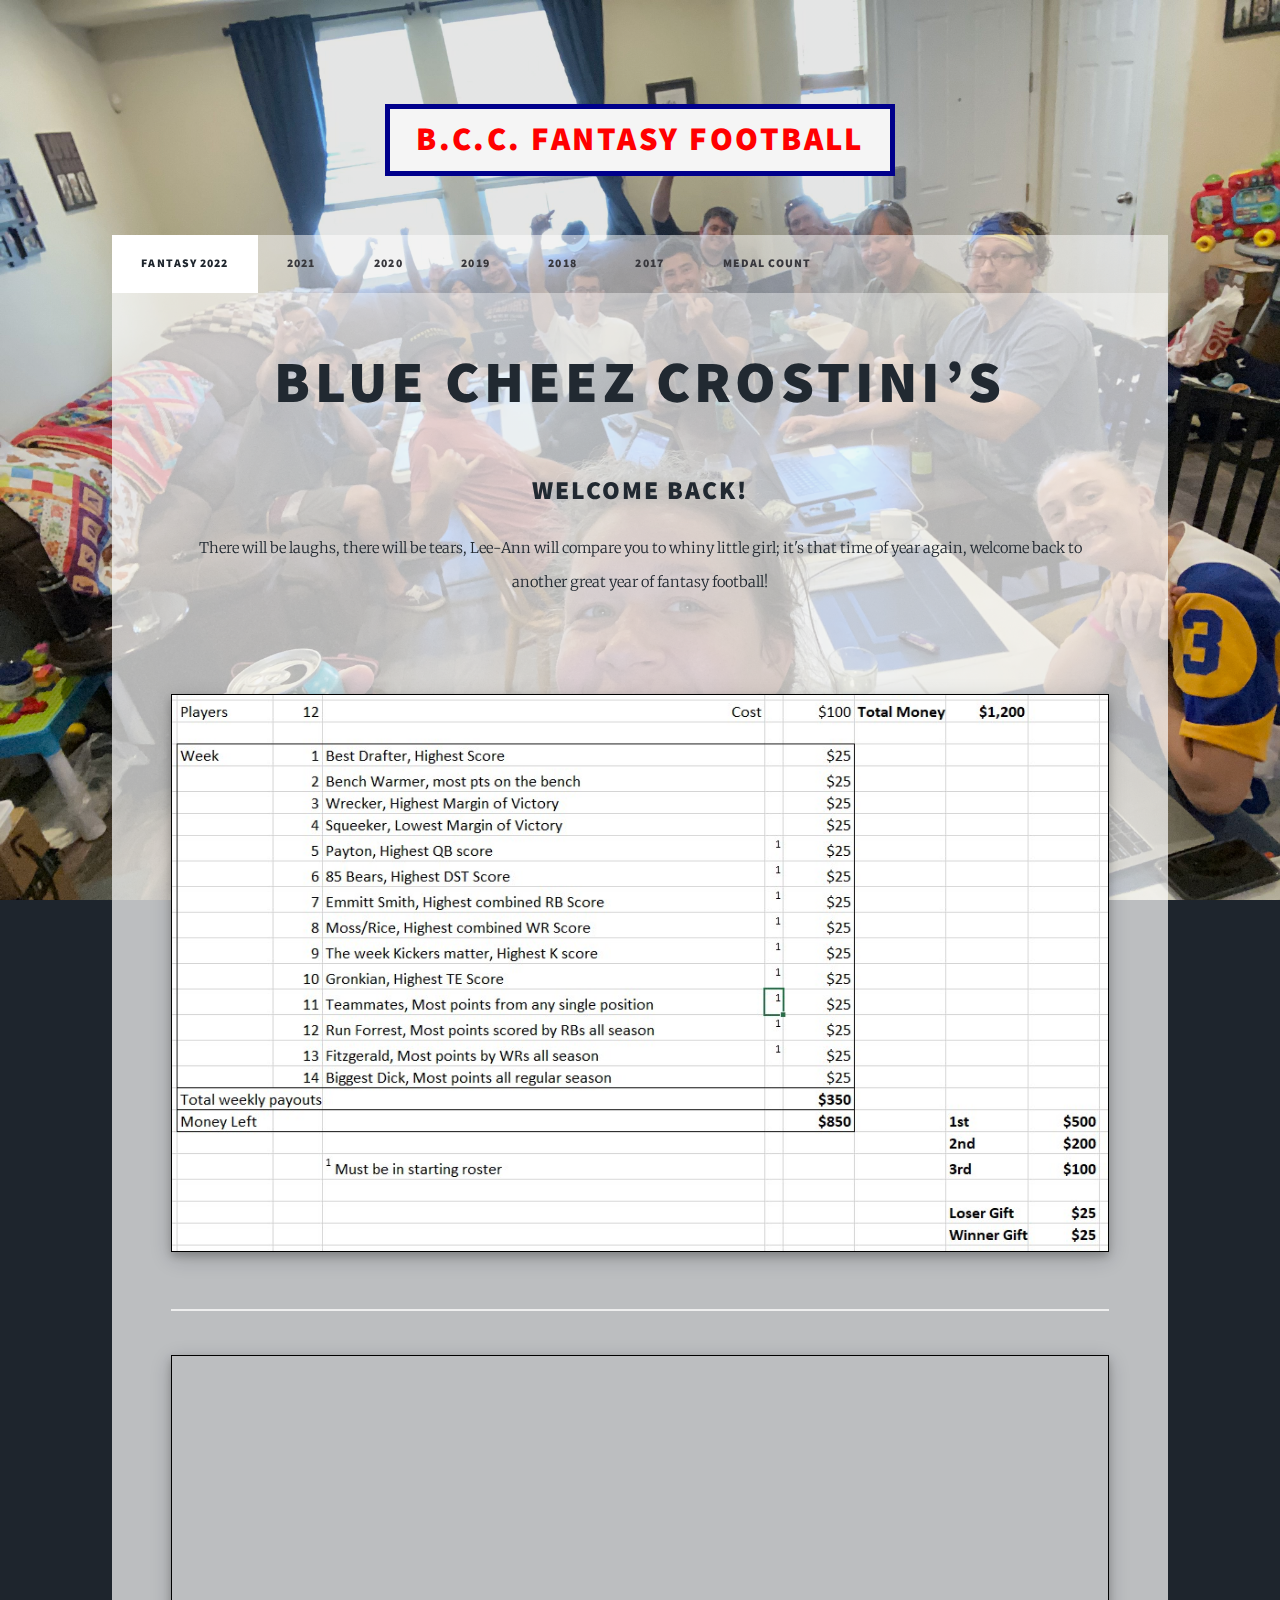
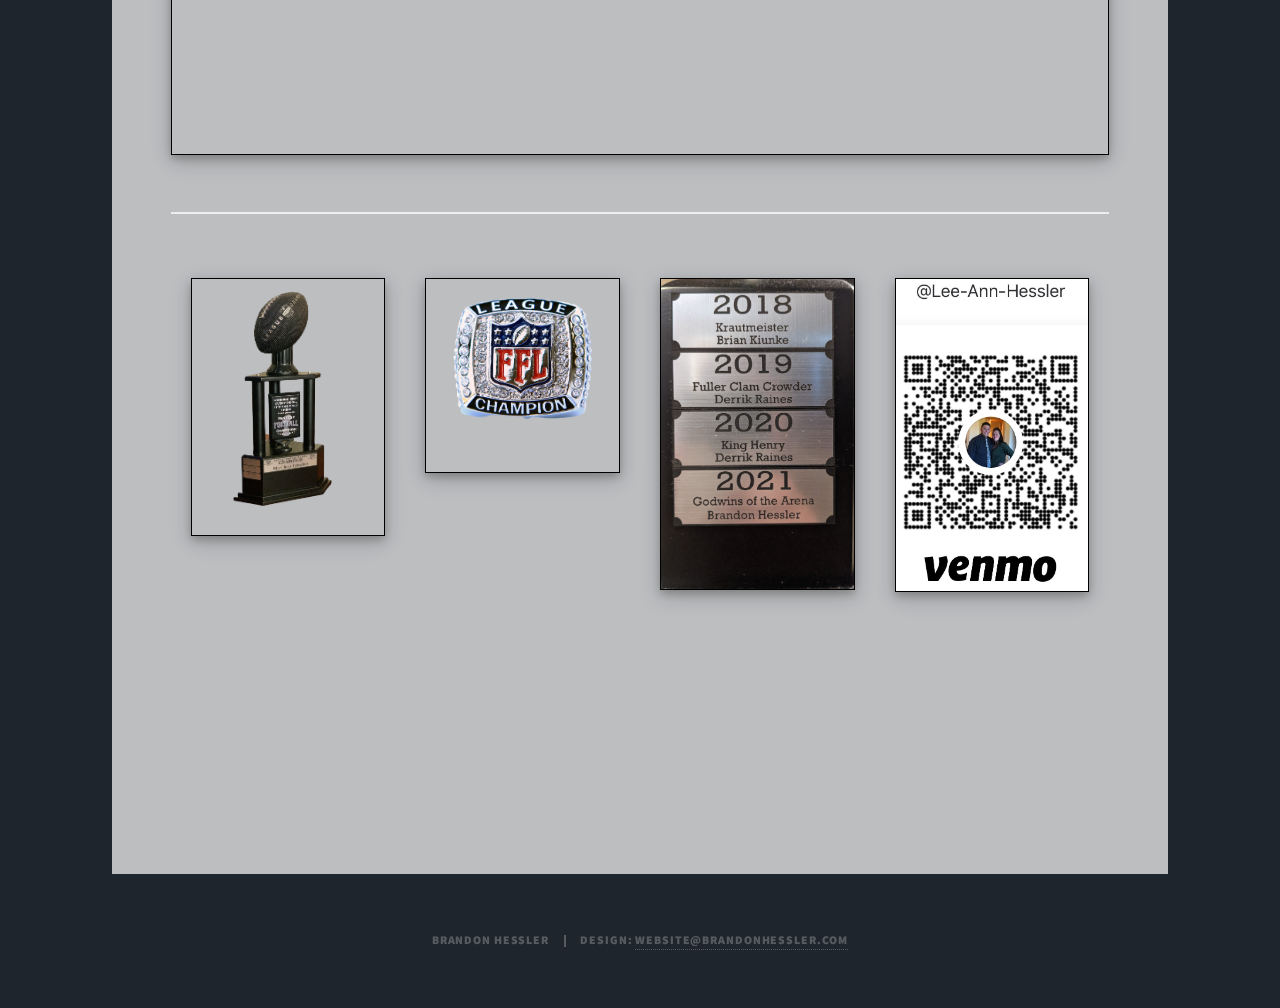
==== index.html @ 57ba43e7 "Update index.html" ====
<!DOCTYPE HTML>
<!--
	Massively by HTML5 UP
	html5up.net | @ajlkn
	Free for personal and commercial use under the CCA 3.0 license (html5up.net/license)
	This is page 1
	390.l.368174
-->
<script src="components/nav.js" type="text/javascript"></script>
<script>
	function activeNavTab() {
		let tab = document.getElementById('nav2022');
		tab.className += 'active'
	};
</script>
<html>
<head>
	<title>BCC FFB</title>
	<meta charset="utf-8" />
	<meta name="viewport" content="width=device-width, initial-scale=1, user-scalable=yes" />
	<link rel="stylesheet" href="assets/css/main.css" />
	<noscript><link rel="stylesheet" href="assets/css/noscript.css" /></noscript>
	<link rel="apple-touch-icon" sizes="180x180" href="/apple-touch-icon.png">
	<link rel="icon" type="image/png" sizes="32x32" href="/favicon-32x32.png">
	<link rel="icon" type="image/png" sizes="16x16" href="/favicon-16x16.png">
	<link rel="manifest" href="/site.webmanifest">
	<link rel="mask-icon" href="/safari-pinned-tab.svg" color="#5bbad5">
	<meta name="msapplication-TileColor" content="#da532c">
	<meta name="theme-color" content="#ffffff">
	<style>
		img {
			width: 100%;
			max-width: 100%;
			height: auto;
			border: 1px solid black;
			box-shadow: 0 4px 8px 0 rgba(0, 0, 0, 0.2), 0 6px 20px 0 rgba(0, 0, 0, 0.19);
		}
		iframe {
			width: 100%;
			height: 400px;
			border: 1px solid black;
			box-shadow: 0 4px 8px 0 rgba(0, 0, 0, 0.2), 0 6px 20px 0 rgba(0, 0, 0, 0.19);
		}
		.float-container {
			padding: 20px;
		}

		.float-child {
			width: 25%;
			float: left;
			padding: 20px;
		}
	</style>
</head>
<body onload="activeNavTab()" class="is-preload">

<!-- Wrapper -->
<div id="wrapper" class="fade-in">

	<!-- Header & Nav-->
	<nav-bar-menu></nav-bar-menu>

	<!-- Main -->

	<div id="main">
		<article style="padding-bottom: 42em">
			<!-- Featured Post -->
			<article class="post featured">
				<header class="major">
					<h1><a target="_blank" href="https://football.fantasysports.yahoo.com/league/blue_cheese/2022">Blue Cheez Crostini’s</a></h1>
				</header>
				<!--                https://football.fantasysports.yahoo.com/f1/100866-->
				<!--<ul class="actions special">-->
				<!--<li><a href="#" class="button large">Full Story</a></li>-->
				<!--</ul>-->
			</article>

			<article class="post featured">
				<header class="major">
					<h2>Welcome Back!</h2>
					There will be laughs, there will be tears, Lee-Ann will compare you to whiny little girl; it's that time of year again, welcome back to another great year of fantasy football!
					<br/>
					<br/>
				</header>
			</article>

			<img src="../images/weekly2021.JPG">

			<br/>
			<hr/>
			<iframe src="https://docs.google.com/spreadsheets/d/e/2PACX-1vQe4WWp4GB4rW9MjdZFVFO7HKh61C5hfU3InbJUbdvKM_vRnSFrq9rFkL6kqV4IhpCGIbmHMYyqE_vC/pubhtml?widget=true&amp;headers=false"></iframe>
			<!--            <iframe src="https://docs.google.com/spreadsheets/d/e/2PACX-1vSY_Qz5ZFs8_NrWfY_vWogMDHkSG3xfFdcE28Lv8-grSEYmnO2RUPIEPasp5RSAlt6g9lasyNLNZ4By/pubhtml?widget=true&amp;headers=false"></iframe>-->

			<br/>
			<hr/>
			<article>
				<div class="float-child">
					<img src="../images/trophy.png">
				</div>

				<div class="float-child">
					<img src="../images/ring.png">
				</div>

				<div class="float-child">
					<img src="../images/updatedWinners.jpg">
				</div>

				<div class="float-child">
					<img src="../images/venmo.jpg">
				</div>
			</article>
		</article>
	</div>

	<!-- Copyright -->
	<div id="copyright">
		<ul><li>Brandon Hessler</li><li>Design: <a href="mailto:website@brandonhessler.com">website@brandonhessler.com</a></li></ul>
	</div>

</div>

<!-- Scripts -->
<script src="assets/js/jquery.min.js"></script>
<script src="assets/js/jquery.scrollex.min.js"></script>
<script src="assets/js/jquery.scrolly.min.js"></script>
<script src="assets/js/browser.min.js"></script>
<script src="assets/js/breakpoints.min.js"></script>
<script src="assets/js/util.js"></script>
<script src="assets/js/main.js"></script>

</body>
</html>
---- assets/css/main.css ----
@import url(font-awesome.min.css);
@import url("https://fonts.googleapis.com/css?family=Merriweather:300,700,300italic,700italic|Source+Sans+Pro:900");

/*
	Massively by HTML5 UP
	html5up.net | @ajlkn
	Free for personal and commercial use under the CCA 3.0 license (html5up.net/license)
*/

html, body, div, span, applet, object,
iframe, h1, h2, h3, h4, h5, h6, p, blockquote,
pre, a, abbr, acronym, address, big, cite,
code, del, dfn, em, img, ins, kbd, q, s, samp,
small, strike, strong, sub, sup, tt, var, b,
u, i, center, dl, dt, dd, ol, ul, li, fieldset,
form, label, legend, table, caption, tbody,
tfoot, thead, tr, th, td, article, aside,
canvas, details, embed, figure, figcaption,
footer, header, hgroup, menu, nav, output, ruby,
section, summary, time, mark, audio, video {
	margin: 0;
	padding: 0;
	border: 0;
	font-size: 100%;
	font: inherit;
	vertical-align: baseline;}

article, aside, details, figcaption, figure,
footer, header, hgroup, menu, nav, section {
	display: block;}

body {
	line-height: 1;
}

ol, ul {
	list-style: none;
}

blockquote, q {
	quotes: none;
}

	blockquote:before, blockquote:after, q:before, q:after {
		content: '';
		content: none;
	}

table {
	border-collapse: collapse;
	border-spacing: 0;
}

body {
	-webkit-text-size-adjust: none;
}

mark {
	background-color: transparent;
	color: inherit;
}

input::-moz-focus-inner {
	border: 0;
	padding: 0;
}

input, select, textarea {
	-moz-appearance: none;
	-webkit-appearance: none;
	-ms-appearance: none;
	appearance: none;
}


.columns1{
	float: left;
	position: relative;
	margin-right: 20px;
}
.columns2{
	float: left;
	position: relative;
	margin-right: 20px;
}

/* Basic */

	@-ms-viewport {
		width: device-width;
	}

	body {
		-ms-overflow-style: scrollbar;
	}

	@media screen and (max-width: 480px) {

		html, body {
			min-width: 320px;
		}

	}

	html {
		box-sizing: border-box;
	}

	*, *:before, *:after {
		box-sizing: inherit;
	}

	body {
		background-color: #1e252d;
	}

		body.is-preload *, body.is-preload *:before, body.is-preload *:after {
			-moz-animation: none !important;
			-webkit-animation: none !important;
			-ms-animation: none !important;
			animation: none !important;
			-moz-transition: none !important;
			-webkit-transition: none !important;
			-ms-transition: none !important;
			transition: none !important;
		}

/* Type */

	html {
		font-size: 16pt;
	}

		@media screen and (max-width: 1680px) {

			html {
				font-size: 12pt;
			}

		}

		@media screen and (max-width: 1280px) {

			html {
				font-size: 11pt;
			}

		}

		@media screen and (max-width: 360px) {

			html {
				font-size: 10pt;
			}

		}

	body {
		color: #212931;
	}

	body, input, select, textarea {
		font-family: "Merriweather", Georgia, serif;
		font-weight: 300;
		font-size: 1rem;
		line-height: 2.375;
	}

	a {
		-moz-transition: color 0.2s ease-in-out, background-color 0.2s ease-in-out, border-color 0.2s ease-in-out, box-shadow 0.2s ease-in-out;
		-webkit-transition: color 0.2s ease-in-out, background-color 0.2s ease-in-out, border-color 0.2s ease-in-out, box-shadow 0.2s ease-in-out;
		-ms-transition: color 0.2s ease-in-out, background-color 0.2s ease-in-out, border-color 0.2s ease-in-out, box-shadow 0.2s ease-in-out;
		transition: color 0.2s ease-in-out, background-color 0.2s ease-in-out, border-color 0.2s ease-in-out, box-shadow 0.2s ease-in-out;
		border-bottom: dotted 1px;
		text-decoration: none;
	}

		a:hover {
			border-bottom-color: transparent;
		}

	strong, b {
		font-weight: 600;
	}

	em, i {
		font-style: italic;
	}

	p {
		text-align: justify;
		margin: 0 0 2rem 0;
	}

	h1, h2, h3, h4, h5, h6 {
		font-family: "Source Sans Pro", Helvetica, sans-serif;
		font-weight: 900;
		line-height: 1.5;
		letter-spacing: 0.075em;
		text-transform: uppercase;
		margin: 0 0 1rem 0;
	}

		h1 a, h2 a, h3 a, h4 a, h5 a, h6 a {
			border-bottom: 0;
			color: inherit;
			text-decoration: none;
		}

	h1 {
		font-size: 4rem;
		line-height: 1.1;
		margin: 0 0 2rem 0;
	}

	h2 {
		font-size: 1.75rem;
		line-height: 1.3;
		margin: 0 0 1.5rem 0;
	}

	h3 {
		font-size: 1.25rem;
		margin: 0 0 1.5rem 0;
	}

	h4 {
		font-size: 1rem;
	}

	h5 {
		font-size: 0.9rem;
	}

	h6 {
		font-size: 0.8rem;
	}

	sub {
		font-size: 0.8rem;
		position: relative;
		top: 0.5rem;
	}

	sup {
		font-size: 0.8rem;
		position: relative;
		top: -0.5rem;
	}

	blockquote {
		border-left: solid 4px;
		font-style: italic;
		margin: 0 0 2rem 0;
		padding: 0.5rem 0 0.5rem 2rem;
	}

	code {
		border: solid 2px;
		font-family: "Courier New", monospace;
		font-size: 0.9rem;
		margin: 0 0.25rem;
		padding: 0.25rem 0.65rem;
	}

	pre {
		-webkit-overflow-scrolling: touch;
		font-family: "Courier New", monospace;
		font-size: 0.9rem;
		margin: 0 0 2rem 0;
	}

		pre code {
			display: block;
			line-height: 1.75;
			padding: 1rem 1.5rem;
			overflow-x: auto;
		}

	hr {
		border: 0;
		border-bottom: solid 2px;
		margin: 3rem 0;
	}

		hr.major {
			margin: 5rem 0;
		}

	.align-left {
		text-align: left;
	}

	.align-center {
		text-align: center;
	}

	.align-right {
		text-align: right;
	}

	input, select, textarea {
		color: #212931;
	}

	a {
		color: #212931;
		border-bottom-color: rgba(33, 41, 49, 0.5);
	}

		a:hover {
			border-bottom-color: transparent;
			color: #18bfef !important;
		}

	strong, b {
		color: #212931;
	}

	h1, h2, h3, h4, h5, h6 {
		color: #212931;
	}

	blockquote {
		border-left-color: #eeeeee;
	}

	code {
		background: rgba(220, 220, 220, 0.25);
		border-color: #eeeeee;
	}

	hr {
		border-bottom-color: #eeeeee;
	}

/* Row */

	.row {
		display: flex;
		flex-wrap: wrap;
		box-sizing: border-box;
		align-items: stretch;
	}

		.row > * {
			box-sizing: border-box;
		}

		.row.gtr-uniform > * > :last-child {
			margin-bottom: 0;
		}

		.row.aln-left {
			justify-content: flex-start;
		}

		.row.aln-center {
			justify-content: center;
		}

		.row.aln-right {
			justify-content: flex-end;
		}

		.row.aln-top {
			align-items: flex-start;
		}

		.row.aln-middle {
			align-items: center;
		}

		.row.aln-bottom {
			align-items: flex-end;
		}

		.row > .imp {
			order: -1;
		}

		.row > .col-1 {
			width: 8.3333333333%;
		}

		.row > .off-1 {
			margin-left: 8.3333333333%;
		}

		.row > .col-2 {
			width: 16.6666666667%;
		}

		.row > .off-2 {
			margin-left: 16.6666666667%;
		}

		.row > .col-3 {
			width: 25%;
		}

		.row > .off-3 {
			margin-left: 25%;
		}

		.row > .col-4 {
			width: 33.3333333333%;
		}

		.row > .off-4 {
			margin-left: 33.3333333333%;
		}

		.row > .col-5 {
			width: 41.6666666667%;
		}

		.row > .off-5 {
			margin-left: 41.6666666667%;
		}

		.row > .col-6 {
			width: 50%;
		}

		.row > .off-6 {
			margin-left: 50%;
		}

		.row > .col-7 {
			width: 58.3333333333%;
		}

		.row > .off-7 {
			margin-left: 58.3333333333%;
		}

		.row > .col-8 {
			width: 66.6666666667%;
		}

		.row > .off-8 {
			margin-left: 66.6666666667%;
		}

		.row > .col-9 {
			width: 75%;
		}

		.row > .off-9 {
			margin-left: 75%;
		}

		.row > .col-10 {
			width: 83.3333333333%;
		}

		.row > .off-10 {
			margin-left: 83.3333333333%;
		}

		.row > .col-11 {
			width: 91.6666666667%;
		}

		.row > .off-11 {
			margin-left: 91.6666666667%;
		}

		.row > .col-12 {
			width: 100%;
		}

		.row > .off-12 {
			margin-left: 100%;
		}

		.row.gtr-0 {
			margin-top: 0;
			margin-left: 0rem;
		}

			.row.gtr-0 > * {
				padding: 0 0 0 0rem;
			}

			.row.gtr-0.gtr-uniform {
				margin-top: 0rem;
			}

				.row.gtr-0.gtr-uniform > * {
					padding-top: 0rem;
				}

		.row.gtr-25 {
			margin-top: 0;
			margin-left: -0.375rem;
		}

			.row.gtr-25 > * {
				padding: 0 0 0 0.375rem;
			}

			.row.gtr-25.gtr-uniform {
				margin-top: -0.375rem;
			}

				.row.gtr-25.gtr-uniform > * {
					padding-top: 0.375rem;
				}

		.row.gtr-50 {
			margin-top: 0;
			margin-left: -0.75rem;
		}

			.row.gtr-50 > * {
				padding: 0 0 0 0.75rem;
			}

			.row.gtr-50.gtr-uniform {
				margin-top: -0.75rem;
			}

				.row.gtr-50.gtr-uniform > * {
					padding-top: 0.75rem;
				}

		.row {
			margin-top: 0;
			margin-left: -1.5rem;
		}

			.row > * {
				padding: 0 0 0 1.5rem;
			}

			.row.gtr-uniform {
				margin-top: -1.5rem;
			}

				.row.gtr-uniform > * {
					padding-top: 1.5rem;
				}

		.row.gtr-150 {
			margin-top: 0;
			margin-left: -2.25rem;
		}

			.row.gtr-150 > * {
				padding: 0 0 0 2.25rem;
			}

			.row.gtr-150.gtr-uniform {
				margin-top: -2.25rem;
			}

				.row.gtr-150.gtr-uniform > * {
					padding-top: 2.25rem;
				}

		.row.gtr-200 {
			margin-top: 0;
			margin-left: -3rem;
		}

			.row.gtr-200 > * {
				padding: 0 0 0 3rem;
			}

			.row.gtr-200.gtr-uniform {
				margin-top: -3rem;
			}

				.row.gtr-200.gtr-uniform > * {
					padding-top: 3rem;
				}

		@media screen and (max-width: 1680px) {

			.row {
				display: flex;
				flex-wrap: wrap;
				box-sizing: border-box;
				align-items: stretch;
			}

				.row > * {
					box-sizing: border-box;
				}

				.row.gtr-uniform > * > :last-child {
					margin-bottom: 0;
				}

				.row.aln-left {
					justify-content: flex-start;
				}

				.row.aln-center {
					justify-content: center;
				}

				.row.aln-right {
					justify-content: flex-end;
				}

				.row.aln-top {
					align-items: flex-start;
				}

				.row.aln-middle {
					align-items: center;
				}

				.row.aln-bottom {
					align-items: flex-end;
				}

				.row > .imp-xlarge {
					order: -1;
				}

				.row > .col-1-xlarge {
					width: 8.3333333333%;
				}

				.row > .off-1-xlarge {
					margin-left: 8.3333333333%;
				}

				.row > .col-2-xlarge {
					width: 16.6666666667%;
				}

				.row > .off-2-xlarge {
					margin-left: 16.6666666667%;
				}

				.row > .col-3-xlarge {
					width: 25%;
				}

				.row > .off-3-xlarge {
					margin-left: 25%;
				}

				.row > .col-4-xlarge {
					width: 33.3333333333%;
				}

				.row > .off-4-xlarge {
					margin-left: 33.3333333333%;
				}

				.row > .col-5-xlarge {
					width: 41.6666666667%;
				}

				.row > .off-5-xlarge {
					margin-left: 41.6666666667%;
				}

				.row > .col-6-xlarge {
					width: 50%;
				}

				.row > .off-6-xlarge {
					margin-left: 50%;
				}

				.row > .col-7-xlarge {
					width: 58.3333333333%;
				}

				.row > .off-7-xlarge {
					margin-left: 58.3333333333%;
				}

				.row > .col-8-xlarge {
					width: 66.6666666667%;
				}

				.row > .off-8-xlarge {
					margin-left: 66.6666666667%;
				}

				.row > .col-9-xlarge {
					width: 75%;
				}

				.row > .off-9-xlarge {
					margin-left: 75%;
				}

				.row > .col-10-xlarge {
					width: 83.3333333333%;
				}

				.row > .off-10-xlarge {
					margin-left: 83.3333333333%;
				}

				.row > .col-11-xlarge {
					width: 91.6666666667%;
				}

				.row > .off-11-xlarge {
					margin-left: 91.6666666667%;
				}

				.row > .col-12-xlarge {
					width: 100%;
				}

				.row > .off-12-xlarge {
					margin-left: 100%;
				}

				.row.gtr-0 {
					margin-top: 0;
					margin-left: 0rem;
				}

					.row.gtr-0 > * {
						padding: 0 0 0 0rem;
					}

					.row.gtr-0.gtr-uniform {
						margin-top: 0rem;
					}

						.row.gtr-0.gtr-uniform > * {
							padding-top: 0rem;
						}

				.row.gtr-25 {
					margin-top: 0;
					margin-left: -0.375rem;
				}

					.row.gtr-25 > * {
						padding: 0 0 0 0.375rem;
					}

					.row.gtr-25.gtr-uniform {
						margin-top: -0.375rem;
					}

						.row.gtr-25.gtr-uniform > * {
							padding-top: 0.375rem;
						}

				.row.gtr-50 {
					margin-top: 0;
					margin-left: -0.75rem;
				}

					.row.gtr-50 > * {
						padding: 0 0 0 0.75rem;
					}

					.row.gtr-50.gtr-uniform {
						margin-top: -0.75rem;
					}

						.row.gtr-50.gtr-uniform > * {
							padding-top: 0.75rem;
						}

				.row {
					margin-top: 0;
					margin-left: -1.5rem;
				}

					.row > * {
						padding: 0 0 0 1.5rem;
					}

					.row.gtr-uniform {
						margin-top: -1.5rem;
					}

						.row.gtr-uniform > * {
							padding-top: 1.5rem;
						}

				.row.gtr-150 {
					margin-top: 0;
					margin-left: -2.25rem;
				}

					.row.gtr-150 > * {
						padding: 0 0 0 2.25rem;
					}

					.row.gtr-150.gtr-uniform {
						margin-top: -2.25rem;
					}

						.row.gtr-150.gtr-uniform > * {
							padding-top: 2.25rem;
						}

				.row.gtr-200 {
					margin-top: 0;
					margin-left: -3rem;
				}

					.row.gtr-200 > * {
						padding: 0 0 0 3rem;
					}

					.row.gtr-200.gtr-uniform {
						margin-top: -3rem;
					}

						.row.gtr-200.gtr-uniform > * {
							padding-top: 3rem;
						}

		}

		@media screen and (max-width: 1280px) {

			.row {
				display: flex;
				flex-wrap: wrap;
				box-sizing: border-box;
				align-items: stretch;
			}

				.row > * {
					box-sizing: border-box;
				}

				.row.gtr-uniform > * > :last-child {
					margin-bottom: 0;
				}

				.row.aln-left {
					justify-content: flex-start;
				}

				.row.aln-center {
					justify-content: center;
				}

				.row.aln-right {
					justify-content: flex-end;
				}

				.row.aln-top {
					align-items: flex-start;
				}

				.row.aln-middle {
					align-items: center;
				}

				.row.aln-bottom {
					align-items: flex-end;
				}

				.row > .imp-large {
					order: -1;
				}

				.row > .col-1-large {
					width: 8.3333333333%;
				}

				.row > .off-1-large {
					margin-left: 8.3333333333%;
				}

				.row > .col-2-large {
					width: 16.6666666667%;
				}

				.row > .off-2-large {
					margin-left: 16.6666666667%;
				}

				.row > .col-3-large {
					width: 25%;
				}

				.row > .off-3-large {
					margin-left: 25%;
				}

				.row > .col-4-large {
					width: 33.3333333333%;
				}

				.row > .off-4-large {
					margin-left: 33.3333333333%;
				}

				.row > .col-5-large {
					width: 41.6666666667%;
				}

				.row > .off-5-large {
					margin-left: 41.6666666667%;
				}

				.row > .col-6-large {
					width: 50%;
				}

				.row > .off-6-large {
					margin-left: 50%;
				}

				.row > .col-7-large {
					width: 58.3333333333%;
				}

				.row > .off-7-large {
					margin-left: 58.3333333333%;
				}

				.row > .col-8-large {
					width: 66.6666666667%;
				}

				.row > .off-8-large {
					margin-left: 66.6666666667%;
				}

				.row > .col-9-large {
					width: 75%;
				}

				.row > .off-9-large {
					margin-left: 75%;
				}

				.row > .col-10-large {
					width: 83.3333333333%;
				}

				.row > .off-10-large {
					margin-left: 83.3333333333%;
				}

				.row > .col-11-large {
					width: 91.6666666667%;
				}

				.row > .off-11-large {
					margin-left: 91.6666666667%;
				}

				.row > .col-12-large {
					width: 100%;
				}

				.row > .off-12-large {
					margin-left: 100%;
				}

				.row.gtr-0 {
					margin-top: 0;
					margin-left: 0rem;
				}

					.row.gtr-0 > * {
						padding: 0 0 0 0rem;
					}

					.row.gtr-0.gtr-uniform {
						margin-top: 0rem;
					}

						.row.gtr-0.gtr-uniform > * {
							padding-top: 0rem;
						}

				.row.gtr-25 {
					margin-top: 0;
					margin-left: -0.375rem;
				}

					.row.gtr-25 > * {
						padding: 0 0 0 0.375rem;
					}

					.row.gtr-25.gtr-uniform {
						margin-top: -0.375rem;
					}

						.row.gtr-25.gtr-uniform > * {
							padding-top: 0.375rem;
						}

				.row.gtr-50 {
					margin-top: 0;
					margin-left: -0.75rem;
				}

					.row.gtr-50 > * {
						padding: 0 0 0 0.75rem;
					}

					.row.gtr-50.gtr-uniform {
						margin-top: -0.75rem;
					}

						.row.gtr-50.gtr-uniform > * {
							padding-top: 0.75rem;
						}

				.row {
					margin-top: 0;
					margin-left: -1.5rem;
				}

					.row > * {
						padding: 0 0 0 1.5rem;
					}

					.row.gtr-uniform {
						margin-top: -1.5rem;
					}

						.row.gtr-uniform > * {
							padding-top: 1.5rem;
						}

				.row.gtr-150 {
					margin-top: 0;
					margin-left: -2.25rem;
				}

					.row.gtr-150 > * {
						padding: 0 0 0 2.25rem;
					}

					.row.gtr-150.gtr-uniform {
						margin-top: -2.25rem;
					}

						.row.gtr-150.gtr-uniform > * {
							padding-top: 2.25rem;
						}

				.row.gtr-200 {
					margin-top: 0;
					margin-left: -3rem;
				}

					.row.gtr-200 > * {
						padding: 0 0 0 3rem;
					}

					.row.gtr-200.gtr-uniform {
						margin-top: -3rem;
					}

						.row.gtr-200.gtr-uniform > * {
							padding-top: 3rem;
						}

		}

		@media screen and (max-width: 980px) {

			.row {
				display: flex;
				flex-wrap: wrap;
				box-sizing: border-box;
				align-items: stretch;
			}

				.row > * {
					box-sizing: border-box;
				}

				.row.gtr-uniform > * > :last-child {
					margin-bottom: 0;
				}

				.row.aln-left {
					justify-content: flex-start;
				}

				.row.aln-center {
					justify-content: center;
				}

				.row.aln-right {
					justify-content: flex-end;
				}

				.row.aln-top {
					align-items: flex-start;
				}

				.row.aln-middle {
					align-items: center;
				}

				.row.aln-bottom {
					align-items: flex-end;
				}

				.row > .imp-medium {
					order: -1;
				}

				.row > .col-1-medium {
					width: 8.3333333333%;
				}

				.row > .off-1-medium {
					margin-left: 8.3333333333%;
				}

				.row > .col-2-medium {
					width: 16.6666666667%;
				}

				.row > .off-2-medium {
					margin-left: 16.6666666667%;
				}

				.row > .col-3-medium {
					width: 25%;
				}

				.row > .off-3-medium {
					margin-left: 25%;
				}

				.row > .col-4-medium {
					width: 33.3333333333%;
				}

				.row > .off-4-medium {
					margin-left: 33.3333333333%;
				}

				.row > .col-5-medium {
					width: 41.6666666667%;
				}

				.row > .off-5-medium {
					margin-left: 41.6666666667%;
				}

				.row > .col-6-medium {
					width: 50%;
				}

				.row > .off-6-medium {
					margin-left: 50%;
				}

				.row > .col-7-medium {
					width: 58.3333333333%;
				}

				.row > .off-7-medium {
					margin-left: 58.3333333333%;
				}

				.row > .col-8-medium {
					width: 66.6666666667%;
				}

				.row > .off-8-medium {
					margin-left: 66.6666666667%;
				}

				.row > .col-9-medium {
					width: 75%;
				}

				.row > .off-9-medium {
					margin-left: 75%;
				}

				.row > .col-10-medium {
					width: 83.3333333333%;
				}

				.row > .off-10-medium {
					margin-left: 83.3333333333%;
				}

				.row > .col-11-medium {
					width: 91.6666666667%;
				}

				.row > .off-11-medium {
					margin-left: 91.6666666667%;
				}

				.row > .col-12-medium {
					width: 100%;
				}

				.row > .off-12-medium {
					margin-left: 100%;
				}

				.row.gtr-0 {
					margin-top: 0;
					margin-left: 0rem;
				}

					.row.gtr-0 > * {
						padding: 0 0 0 0rem;
					}

					.row.gtr-0.gtr-uniform {
						margin-top: 0rem;
					}

						.row.gtr-0.gtr-uniform > * {
							padding-top: 0rem;
						}

				.row.gtr-25 {
					margin-top: 0;
					margin-left: -0.375rem;
				}

					.row.gtr-25 > * {
						padding: 0 0 0 0.375rem;
					}

					.row.gtr-25.gtr-uniform {
						margin-top: -0.375rem;
					}

						.row.gtr-25.gtr-uniform > * {
							padding-top: 0.375rem;
						}

				.row.gtr-50 {
					margin-top: 0;
					margin-left: -0.75rem;
				}

					.row.gtr-50 > * {
						padding: 0 0 0 0.75rem;
					}

					.row.gtr-50.gtr-uniform {
						margin-top: -0.75rem;
					}

						.row.gtr-50.gtr-uniform > * {
							padding-top: 0.75rem;
						}

				.row {
					margin-top: 0;
					margin-left: -1.5rem;
				}

					.row > * {
						padding: 0 0 0 1.5rem;
					}

					.row.gtr-uniform {
						margin-top: -1.5rem;
					}

						.row.gtr-uniform > * {
							padding-top: 1.5rem;
						}

				.row.gtr-150 {
					margin-top: 0;
					margin-left: -2.25rem;
				}

					.row.gtr-150 > * {
						padding: 0 0 0 2.25rem;
					}

					.row.gtr-150.gtr-uniform {
						margin-top: -2.25rem;
					}

						.row.gtr-150.gtr-uniform > * {
							padding-top: 2.25rem;
						}

				.row.gtr-200 {
					margin-top: 0;
					margin-left: -3rem;
				}

					.row.gtr-200 > * {
						padding: 0 0 0 3rem;
					}

					.row.gtr-200.gtr-uniform {
						margin-top: -3rem;
					}

						.row.gtr-200.gtr-uniform > * {
							padding-top: 3rem;
						}

		}

		@media screen and (max-width: 736px) {

			.row {
				display: flex;
				flex-wrap: wrap;
				box-sizing: border-box;
				align-items: stretch;
			}

				.row > * {
					box-sizing: border-box;
				}

				.row.gtr-uniform > * > :last-child {
					margin-bottom: 0;
				}

				.row.aln-left {
					justify-content: flex-start;
				}

				.row.aln-center {
					justify-content: center;
				}

				.row.aln-right {
					justify-content: flex-end;
				}

				.row.aln-top {
					align-items: flex-start;
				}

				.row.aln-middle {
					align-items: center;
				}

				.row.aln-bottom {
					align-items: flex-end;
				}

				.row > .imp-small {
					order: -1;
				}

				.row > .col-1-small {
					width: 8.3333333333%;
				}

				.row > .off-1-small {
					margin-left: 8.3333333333%;
				}

				.row > .col-2-small {
					width: 16.6666666667%;
				}

				.row > .off-2-small {
					margin-left: 16.6666666667%;
				}

				.row > .col-3-small {
					width: 25%;
				}

				.row > .off-3-small {
					margin-left: 25%;
				}

				.row > .col-4-small {
					width: 33.3333333333%;
				}

				.row > .off-4-small {
					margin-left: 33.3333333333%;
				}

				.row > .col-5-small {
					width: 41.6666666667%;
				}

				.row > .off-5-small {
					margin-left: 41.6666666667%;
				}

				.row > .col-6-small {
					width: 50%;
				}

				.row > .off-6-small {
					margin-left: 50%;
				}

				.row > .col-7-small {
					width: 58.3333333333%;
				}

				.row > .off-7-small {
					margin-left: 58.3333333333%;
				}

				.row > .col-8-small {
					width: 66.6666666667%;
				}

				.row > .off-8-small {
					margin-left: 66.6666666667%;
				}

				.row > .col-9-small {
					width: 75%;
				}

				.row > .off-9-small {
					margin-left: 75%;
				}

				.row > .col-10-small {
					width: 83.3333333333%;
				}

				.row > .off-10-small {
					margin-left: 83.3333333333%;
				}

				.row > .col-11-small {
					width: 91.6666666667%;
				}

				.row > .off-11-small {
					margin-left: 91.6666666667%;
				}

				.row > .col-12-small {
					width: 100%;
				}

				.row > .off-12-small {
					margin-left: 100%;
				}

				.row.gtr-0 {
					margin-top: 0;
					margin-left: 0rem;
				}

					.row.gtr-0 > * {
						padding: 0 0 0 0rem;
					}

					.row.gtr-0.gtr-uniform {
						margin-top: 0rem;
					}

						.row.gtr-0.gtr-uniform > * {
							padding-top: 0rem;
						}

				.row.gtr-25 {
					margin-top: 0;
					margin-left: -0.375rem;
				}

					.row.gtr-25 > * {
						padding: 0 0 0 0.375rem;
					}

					.row.gtr-25.gtr-uniform {
						margin-top: -0.375rem;
					}

						.row.gtr-25.gtr-uniform > * {
							padding-top: 0.375rem;
						}

				.row.gtr-50 {
					margin-top: 0;
					margin-left: -0.75rem;
				}

					.row.gtr-50 > * {
						padding: 0 0 0 0.75rem;
					}

					.row.gtr-50.gtr-uniform {
						margin-top: -0.75rem;
					}

						.row.gtr-50.gtr-uniform > * {
							padding-top: 0.75rem;
						}

				.row {
					margin-top: 0;
					margin-left: -1.5rem;
				}

					.row > * {
						padding: 0 0 0 1.5rem;
					}

					.row.gtr-uniform {
						margin-top: -1.5rem;
					}

						.row.gtr-uniform > * {
							padding-top: 1.5rem;
						}

				.row.gtr-150 {
					margin-top: 0;
					margin-left: -2.25rem;
				}

					.row.gtr-150 > * {
						padding: 0 0 0 2.25rem;
					}

					.row.gtr-150.gtr-uniform {
						margin-top: -2.25rem;
					}

						.row.gtr-150.gtr-uniform > * {
							padding-top: 2.25rem;
						}

				.row.gtr-200 {
					margin-top: 0;
					margin-left: -3rem;
				}

					.row.gtr-200 > * {
						padding: 0 0 0 3rem;
					}

					.row.gtr-200.gtr-uniform {
						margin-top: -3rem;
					}

						.row.gtr-200.gtr-uniform > * {
							padding-top: 3rem;
						}

		}

		@media screen and (max-width: 480px) {

			.row {
				display: flex;
				flex-wrap: wrap;
				box-sizing: border-box;
				align-items: stretch;
			}

				.row > * {
					box-sizing: border-box;
				}

				.row.gtr-uniform > * > :last-child {
					margin-bottom: 0;
				}

				.row.aln-left {
					justify-content: flex-start;
				}

				.row.aln-center {
					justify-content: center;
				}

				.row.aln-right {
					justify-content: flex-end;
				}

				.row.aln-top {
					align-items: flex-start;
				}

				.row.aln-middle {
					align-items: center;
				}

				.row.aln-bottom {
					align-items: flex-end;
				}

				.row > .imp-xsmall {
					order: -1;
				}

				.row > .col-1-xsmall {
					width: 8.3333333333%;
				}

				.row > .off-1-xsmall {
					margin-left: 8.3333333333%;
				}

				.row > .col-2-xsmall {
					width: 16.6666666667%;
				}

				.row > .off-2-xsmall {
					margin-left: 16.6666666667%;
				}

				.row > .col-3-xsmall {
					width: 25%;
				}

				.row > .off-3-xsmall {
					margin-left: 25%;
				}

				.row > .col-4-xsmall {
					width: 33.3333333333%;
				}

				.row > .off-4-xsmall {
					margin-left: 33.3333333333%;
				}

				.row > .col-5-xsmall {
					width: 41.6666666667%;
				}

				.row > .off-5-xsmall {
					margin-left: 41.6666666667%;
				}

				.row > .col-6-xsmall {
					width: 50%;
				}

				.row > .off-6-xsmall {
					margin-left: 50%;
				}

				.row > .col-7-xsmall {
					width: 58.3333333333%;
				}

				.row > .off-7-xsmall {
					margin-left: 58.3333333333%;
				}

				.row > .col-8-xsmall {
					width: 66.6666666667%;
				}

				.row > .off-8-xsmall {
					margin-left: 66.6666666667%;
				}

				.row > .col-9-xsmall {
					width: 75%;
				}

				.row > .off-9-xsmall {
					margin-left: 75%;
				}

				.row > .col-10-xsmall {
					width: 83.3333333333%;
				}

				.row > .off-10-xsmall {
					margin-left: 83.3333333333%;
				}

				.row > .col-11-xsmall {
					width: 91.6666666667%;
				}

				.row > .off-11-xsmall {
					margin-left: 91.6666666667%;
				}

				.row > .col-12-xsmall {
					width: 100%;
				}

				.row > .off-12-xsmall {
					margin-left: 100%;
				}

				.row.gtr-0 {
					margin-top: 0;
					margin-left: 0rem;
				}

					.row.gtr-0 > * {
						padding: 0 0 0 0rem;
					}

					.row.gtr-0.gtr-uniform {
						margin-top: 0rem;
					}

						.row.gtr-0.gtr-uniform > * {
							padding-top: 0rem;
						}

				.row.gtr-25 {
					margin-top: 0;
					margin-left: -0.375rem;
				}

					.row.gtr-25 > * {
						padding: 0 0 0 0.375rem;
					}

					.row.gtr-25.gtr-uniform {
						margin-top: -0.375rem;
					}

						.row.gtr-25.gtr-uniform > * {
							padding-top: 0.375rem;
						}

				.row.gtr-50 {
					margin-top: 0;
					margin-left: -0.75rem;
				}

					.row.gtr-50 > * {
						padding: 0 0 0 0.75rem;
					}

					.row.gtr-50.gtr-uniform {
						margin-top: -0.75rem;
					}

						.row.gtr-50.gtr-uniform > * {
							padding-top: 0.75rem;
						}

				.row {
					margin-top: 0;
					margin-left: -1.5rem;
				}

					.row > * {
						padding: 0 0 0 1.5rem;
					}

					.row.gtr-uniform {
						margin-top: -1.5rem;
					}

						.row.gtr-uniform > * {
							padding-top: 1.5rem;
						}

				.row.gtr-150 {
					margin-top: 0;
					margin-left: -2.25rem;
				}

					.row.gtr-150 > * {
						padding: 0 0 0 2.25rem;
					}

					.row.gtr-150.gtr-uniform {
						margin-top: -2.25rem;
					}

						.row.gtr-150.gtr-uniform > * {
							padding-top: 2.25rem;
						}

				.row.gtr-200 {
					margin-top: 0;
					margin-left: -3rem;
				}

					.row.gtr-200 > * {
						padding: 0 0 0 3rem;
					}

					.row.gtr-200.gtr-uniform {
						margin-top: -3rem;
					}

						.row.gtr-200.gtr-uniform > * {
							padding-top: 3rem;
						}

		}

		@media screen and (max-width: 360px) {

			.row {
				display: flex;
				flex-wrap: wrap;
				box-sizing: border-box;
				align-items: stretch;
			}

				.row > * {
					box-sizing: border-box;
				}

				.row.gtr-uniform > * > :last-child {
					margin-bottom: 0;
				}

				.row.aln-left {
					justify-content: flex-start;
				}

				.row.aln-center {
					justify-content: center;
				}

				.row.aln-right {
					justify-content: flex-end;
				}

				.row.aln-top {
					align-items: flex-start;
				}

				.row.aln-middle {
					align-items: center;
				}

				.row.aln-bottom {
					align-items: flex-end;
				}

				.row > .imp-xxsmall {
					order: -1;
				}

				.row > .col-1-xxsmall {
					width: 8.3333333333%;
				}

				.row > .off-1-xxsmall {
					margin-left: 8.3333333333%;
				}

				.row > .col-2-xxsmall {
					width: 16.6666666667%;
				}

				.row > .off-2-xxsmall {
					margin-left: 16.6666666667%;
				}

				.row > .col-3-xxsmall {
					width: 25%;
				}

				.row > .off-3-xxsmall {
					margin-left: 25%;
				}

				.row > .col-4-xxsmall {
					width: 33.3333333333%;
				}

				.row > .off-4-xxsmall {
					margin-left: 33.3333333333%;
				}

				.row > .col-5-xxsmall {
					width: 41.6666666667%;
				}

				.row > .off-5-xxsmall {
					margin-left: 41.6666666667%;
				}

				.row > .col-6-xxsmall {
					width: 50%;
				}

				.row > .off-6-xxsmall {
					margin-left: 50%;
				}

				.row > .col-7-xxsmall {
					width: 58.3333333333%;
				}

				.row > .off-7-xxsmall {
					margin-left: 58.3333333333%;
				}

				.row > .col-8-xxsmall {
					width: 66.6666666667%;
				}

				.row > .off-8-xxsmall {
					margin-left: 66.6666666667%;
				}

				.row > .col-9-xxsmall {
					width: 75%;
				}

				.row > .off-9-xxsmall {
					margin-left: 75%;
				}

				.row > .col-10-xxsmall {
					width: 83.3333333333%;
				}

				.row > .off-10-xxsmall {
					margin-left: 83.3333333333%;
				}

				.row > .col-11-xxsmall {
					width: 91.6666666667%;
				}

				.row > .off-11-xxsmall {
					margin-left: 91.6666666667%;
				}

				.row > .col-12-xxsmall {
					width: 100%;
				}

				.row > .off-12-xxsmall {
					margin-left: 100%;
				}

				.row.gtr-0 {
					margin-top: 0;
					margin-left: 0rem;
				}

					.row.gtr-0 > * {
						padding: 0 0 0 0rem;
					}

					.row.gtr-0.gtr-uniform {
						margin-top: 0rem;
					}

						.row.gtr-0.gtr-uniform > * {
							padding-top: 0rem;
						}

				.row.gtr-25 {
					margin-top: 0;
					margin-left: -0.375rem;
				}

					.row.gtr-25 > * {
						padding: 0 0 0 0.375rem;
					}

					.row.gtr-25.gtr-uniform {
						margin-top: -0.375rem;
					}

						.row.gtr-25.gtr-uniform > * {
							padding-top: 0.375rem;
						}

				.row.gtr-50 {
					margin-top: 0;
					margin-left: -0.75rem;
				}

					.row.gtr-50 > * {
						padding: 0 0 0 0.75rem;
					}

					.row.gtr-50.gtr-uniform {
						margin-top: -0.75rem;
					}

						.row.gtr-50.gtr-uniform > * {
							padding-top: 0.75rem;
						}

				.row {
					margin-top: 0;
					margin-left: -1.5rem;
				}

					.row > * {
						padding: 0 0 0 1.5rem;
					}

					.row.gtr-uniform {
						margin-top: -1.5rem;
					}

						.row.gtr-uniform > * {
							padding-top: 1.5rem;
						}

				.row.gtr-150 {
					margin-top: 0;
					margin-left: -2.25rem;
				}

					.row.gtr-150 > * {
						padding: 0 0 0 2.25rem;
					}

					.row.gtr-150.gtr-uniform {
						margin-top: -2.25rem;
					}

						.row.gtr-150.gtr-uniform > * {
							padding-top: 2.25rem;
						}

				.row.gtr-200 {
					margin-top: 0;
					margin-left: -3rem;
				}

					.row.gtr-200 > * {
						padding: 0 0 0 3rem;
					}

					.row.gtr-200.gtr-uniform {
						margin-top: -3rem;
					}

						.row.gtr-200.gtr-uniform > * {
							padding-top: 3rem;
						}

		}

/* Box */

	.box {
		border: solid 2px;
		margin-bottom: 2rem;
		padding: 1.5rem;
	}

		.box > :last-child,
		.box > :last-child > :last-child,
		.box > :last-child > :last-child > :last-child {
			margin-bottom: 0;
		}

		.box.alt {
			border: 0;
			border-radius: 0;
			padding: 0;
		}

	.box {
		border-color: #eeeeee;
	}

/* Button */

	input[type="submit"],
	input[type="reset"],
	input[type="button"],
	button,
	.button {
		-moz-appearance: none;
		-webkit-appearance: none;
		-ms-appearance: none;
		appearance: none;
		-moz-transition: background-color 0.2s ease-in-out, box-shadow 0.2s ease-in-out, color 0.2s ease-in-out;
		-webkit-transition: background-color 0.2s ease-in-out, box-shadow 0.2s ease-in-out, color 0.2s ease-in-out;
		-ms-transition: background-color 0.2s ease-in-out, box-shadow 0.2s ease-in-out, color 0.2s ease-in-out;
		transition: background-color 0.2s ease-in-out, box-shadow 0.2s ease-in-out, color 0.2s ease-in-out;
		border: 0;
		border-radius: 0;
		cursor: pointer;
		display: inline-block;
		font-family: "Source Sans Pro", Helvetica, sans-serif;
		font-size: 0.8rem;
		font-weight: 900;
		letter-spacing: 0.075em;
		height: 3rem;
		line-height: 3rem;
		padding: 0 2rem;
		text-align: center;
		text-decoration: none;
		text-transform: uppercase;
		white-space: nowrap;
	}

		input[type="submit"].icon:before,
		input[type="reset"].icon:before,
		input[type="button"].icon:before,
		button.icon:before,
		.button.icon:before {
			margin-right: 0.5rem;
		}

		input[type="submit"].icon.solo,
		input[type="reset"].icon.solo,
		input[type="button"].icon.solo,
		button.icon.solo,
		.button.icon.solo {
			position: relative;
			width: 4rem;
			height: 4rem;
			line-height: 4rem;
			border-radius: 4rem;
			text-indent: 4rem;
			overflow: hidden;
			padding: 0;
			white-space: nowrap;
		}

			input[type="submit"].icon.solo:before,
			input[type="reset"].icon.solo:before,
			input[type="button"].icon.solo:before,
			button.icon.solo:before,
			.button.icon.solo:before {
				position: absolute;
				display: block;
				top: 0;
				left: 0;
				width: inherit;
				height: inherit;
				line-height: inherit;
				font-size: 1.25rem;
				margin-right: 0;
				text-align: center;
				text-indent: 0;
			}

		input[type="submit"].fit,
		input[type="reset"].fit,
		input[type="button"].fit,
		button.fit,
		.button.fit {
			width: 100%;
		}

		input[type="submit"].small,
		input[type="reset"].small,
		input[type="button"].small,
		button.small,
		.button.small {
			font-size: 0.7rem;
			height: 2.5rem;
			line-height: 2.5rem;
			padding: 0 1.5rem;
		}

		input[type="submit"].large,
		input[type="reset"].large,
		input[type="button"].large,
		button.large,
		.button.large {
			font-size: 0.9rem;
			height: 3.5rem;
			line-height: 3.5rem;
			padding: 0 2.75rem;
		}

		@media screen and (max-width: 980px) {

			input[type="submit"],
			input[type="reset"],
			input[type="button"],
			button,
			.button {
				font-size: 0.9rem;
				height: 3.25rem;
				line-height: 3.25rem;
			}

				input[type="submit"].large,
				input[type="reset"].large,
				input[type="button"].large,
				button.large,
				.button.large {
					font-size: 1rem;
					height: 3.75rem;
					line-height: 3.75rem;
				}

		}

		input[type="submit"].disabled, input[type="submit"]:disabled,
		input[type="reset"].disabled,
		input[type="reset"]:disabled,
		input[type="button"].disabled,
		input[type="button"]:disabled,
		button.disabled,
		button:disabled,
		.button.disabled,
		.button:disabled {
			pointer-events: none;
			opacity: 0.25;
		}

	input[type="submit"],
	input[type="reset"],
	input[type="button"],
	button,
	.button {
		background-color: transparent;
		box-shadow: inset 0 0 0 2px #212931;
		color: #212931 !important;
	}

		input[type="submit"]:hover,
		input[type="reset"]:hover,
		input[type="button"]:hover,
		button:hover,
		.button:hover {
			box-shadow: inset 0 0 0 2px #18bfef;
			color: #18bfef !important;
		}

		input[type="submit"].primary,
		input[type="reset"].primary,
		input[type="button"].primary,
		button.primary,
		.button.primary {
			background-color: #212931;
			box-shadow: none;
			color: #ffffff !important;
		}

			input[type="submit"].primary:hover,
			input[type="reset"].primary:hover,
			input[type="button"].primary:hover,
			button.primary:hover,
			.button.primary:hover {
				background-color: #18bfef;
			}

/* Form */

	form {
		margin: 0 0 2rem 0;
	}

		form > :last-child {
			margin-bottom: 0;
		}

		form > .fields {
			display: -moz-flex;
			display: -webkit-flex;
			display: -ms-flex;
			display: flex;
			-moz-flex-wrap: wrap;
			-webkit-flex-wrap: wrap;
			-ms-flex-wrap: wrap;
			flex-wrap: wrap;
			width: calc(100% + 3rem);
			margin: -1.5rem 0 2rem -1.5rem;
		}

			form > .fields > .field {
				-moz-flex-grow: 0;
				-webkit-flex-grow: 0;
				-ms-flex-grow: 0;
				flex-grow: 0;
				-moz-flex-shrink: 0;
				-webkit-flex-shrink: 0;
				-ms-flex-shrink: 0;
				flex-shrink: 0;
				padding: 1.5rem 0 0 1.5rem;
				width: calc(100% - 1.5rem);
			}

				form > .fields > .field.half {
					width: calc(50% - 0.75rem);
				}

				form > .fields > .field.third {
					width: calc(100%/3 - 0.5rem);
				}

				form > .fields > .field.quarter {
					width: calc(25% - 0.375rem);
				}

		@media screen and (max-width: 480px) {

			form > .fields {
				width: calc(100% + 3rem);
				margin: -1.5rem 0 2rem -1.5rem;
			}

				form > .fields > .field {
					padding: 1.5rem 0 0 1.5rem;
					width: calc(100% - 1.5rem);
				}

					form > .fields > .field.half {
						width: calc(100% - 1.5rem);
					}

					form > .fields > .field.third {
						width: calc(100% - 1.5rem);
					}

					form > .fields > .field.quarter {
						width: calc(100% - 1.5rem);
					}

		}

	label {
		display: block;
		font-family: "Source Sans Pro", Helvetica, sans-serif;
		font-weight: 900;
		line-height: 1.5;
		letter-spacing: 0.075em;
		font-size: 0.8rem;
		text-transform: uppercase;
		margin: 0 0 0.75rem 0;
	}

		@media screen and (max-width: 980px) {

			label {
				font-size: 0.9rem;
			}

		}

	input[type="text"],
	input[type="password"],
	input[type="email"],
	select,
	textarea {
		-moz-appearance: none;
		-webkit-appearance: none;
		-ms-appearance: none;
		appearance: none;
		background: transparent;
		border-radius: 0;
		border: solid 2px;
		color: inherit;
		display: block;
		outline: 0;
		padding: 0 1rem;
		text-decoration: none;
		width: 100%;
	}

		input[type="text"]:invalid,
		input[type="password"]:invalid,
		input[type="email"]:invalid,
		select:invalid,
		textarea:invalid {
			box-shadow: none;
		}

	select {
		background-size: 1.25rem;
		background-repeat: no-repeat;
		background-position: calc(100% - 1rem) center;
		height: 3rem;
		padding-right: 3rem;
		text-overflow: ellipsis;
	}

		select:focus::-ms-value {
			background-color: transparent;
		}

		select::-ms-expand {
			display: none;
		}

	input[type="text"],
	input[type="password"],
	input[type="email"],
	select {
		height: 3rem;
	}

	textarea {
		padding: 0.75rem 1rem;
	}

	input[type="checkbox"],
	input[type="radio"] {
		-moz-appearance: none;
		-webkit-appearance: none;
		-ms-appearance: none;
		appearance: none;
		display: block;
		float: left;
		margin-right: -2rem;
		opacity: 0;
		width: 1rem;
		z-index: -1;
	}

		input[type="checkbox"] + label,
		input[type="radio"] + label {
			text-decoration: none;
			cursor: pointer;
			display: inline-block;
			font-size: 1rem;
			letter-spacing: 0;
			font-family: "Merriweather", Georgia, serif;
			text-transform: none;
			font-weight: 300;
			padding-left: 2.8rem;
			padding-right: 1rem;
			position: relative;
		}

			input[type="checkbox"] + label:before,
			input[type="radio"] + label:before {
				-moz-osx-font-smoothing: grayscale;
				-webkit-font-smoothing: antialiased;
				font-family: FontAwesome;
				font-style: normal;
				font-weight: normal;
				text-transform: none !important;
			}

			input[type="checkbox"] + label:before,
			input[type="radio"] + label:before {
				border-radius: 0;
				border: solid 2px;
				content: '';
				display: inline-block;
				height: 1.8rem;
				left: 0;
				line-height: 1.725rem;
				position: absolute;
				text-align: center;
				top: -0.125rem;
				width: 1.8rem;
			}

		input[type="checkbox"]:checked + label:before,
		input[type="radio"]:checked + label:before {
			content: '\f00c';
		}

	input[type="checkbox"] + label:before {
		border-radius: 0;
	}

	input[type="radio"] + label:before {
		border-radius: 100%;
	}

	::-webkit-input-placeholder {
		opacity: 1.0;
	}

	:-moz-placeholder {
		opacity: 1.0;
	}

	::-moz-placeholder {
		opacity: 1.0;
	}

	:-ms-input-placeholder {
		opacity: 1.0;
	}

	label {
		color: #212931;
	}

	input[type="text"],
	input[type="password"],
	input[type="email"],
	select,
	textarea {
		border-color: #eeeeee;
	}

		input[type="text"]:focus,
		input[type="password"]:focus,
		input[type="email"]:focus,
		select:focus,
		textarea:focus {
			border-color: #18bfef;
		}

	select {
		background-image: url("data:image/svg+xml;charset=utf8,%3Csvg xmlns='http://www.w3.org/2000/svg' width='40' height='40' preserveAspectRatio='none' viewBox='0 0 40 40'%3E%3Cpath d='M9.4,12.3l10.4,10.4l10.4-10.4c0.2-0.2,0.5-0.4,0.9-0.4c0.3,0,0.6,0.1,0.9,0.4l3.3,3.3c0.2,0.2,0.4,0.5,0.4,0.9 c0,0.4-0.1,0.6-0.4,0.9L20.7,31.9c-0.2,0.2-0.5,0.4-0.9,0.4c-0.3,0-0.6-0.1-0.9-0.4L4.3,17.3c-0.2-0.2-0.4-0.5-0.4-0.9 c0-0.4,0.1-0.6,0.4-0.9l3.3-3.3c0.2-0.2,0.5-0.4,0.9-0.4S9.1,12.1,9.4,12.3z' fill='%23eeeeee' /%3E%3C/svg%3E");
	}

		select option {
			background-color: #ffffff;
			color: #212931;
		}

	.select-wrapper:before {
		color: #eeeeee;
	}

	input[type="checkbox"] + label,
	input[type="radio"] + label {
		color: #212931;
	}

		input[type="checkbox"] + label:before,
		input[type="radio"] + label:before {
			border-color: #eeeeee;
		}

	input[type="checkbox"]:checked + label:before,
	input[type="radio"]:checked + label:before {
		background-color: #212931;
		border-color: #212931;
		color: #ffffff;
	}

	input[type="checkbox"]:focus + label:before,
	input[type="radio"]:focus + label:before {
		border-color: #18bfef;
	}

	::-webkit-input-placeholder {
		color: #909498 !important;
	}

	:-moz-placeholder {
		color: #909498 !important;
	}

	::-moz-placeholder {
		color: #909498 !important;
	}

	:-ms-input-placeholder {
		color: #909498 !important;
	}

	.formerize-placeholder {
		color: #909498 !important;
	}

/* Icon */

	.icon {
		text-decoration: none;
		border-bottom: none;
		position: relative;
	}

		.icon:before {
			-moz-osx-font-smoothing: grayscale;
			-webkit-font-smoothing: antialiased;
			font-family: FontAwesome;
			font-style: normal;
			font-weight: normal;
			text-transform: none !important;
		}

		.icon > .label {
			display: none;
		}

/* Image */

	.image {
		border: 0;
		display: inline-block;
		position: relative;
	}

		.image img {
			display: block;
		}

		.image.left, .image.right {
			max-width: 40%;
		}

			.image.left img, .image.right img {
				width: 100%;
			}

		.image.left {
			float: left;
			margin: 0 2rem 2rem 0;
			top: 0.75rem;
		}

		.image.right {
			float: right;
			margin: 0 0 2rem 2rem;
			top: 0.75rem;
		}

		.image.fit {
			display: block;
			margin: 2.5rem 0;
			width: 100%;
		}

			.image.fit:first-child {
				margin-top: 0;
			}

			.image.fit img {
				width: 100%;
			}

		.image.main {
			display: block;
			margin: 4rem 0;
			width: 100%;
		}

			.image.main:first-child {
				margin-top: 0;
			}

			.image.main img {
				width: 100%;
			}

		@media screen and (max-width: 736px) {

			.image.fit {
				margin: 2rem 0;
			}

			.image.main {
				margin: 2rem 0;
			}

		}

	a.image {
		overflow: hidden;
	}

		a.image img {
			-moz-transition: -moz-transform 0.2s ease-out;
			-webkit-transition: -webkit-transform 0.2s ease-out;
			-ms-transition: -ms-transform 0.2s ease-out;
			transition: transform 0.2s ease-out;
		}

		a.image:hover img {
			-moz-transform: scale(1.05);
			-webkit-transform: scale(1.05);
			-ms-transform: scale(1.05);
			transform: scale(1.05);
		}

/* Actions */

	ul.actions {
		display: -moz-flex;
		display: -webkit-flex;
		display: -ms-flex;
		display: flex;
		cursor: default;
		list-style: none;
		margin-left: -1rem;
		padding-left: 0;
	}

		ul.actions li {
			padding: 0 0 0 1rem;
			vertical-align: middle;
		}

		ul.actions.special {
			-moz-justify-content: center;
			-webkit-justify-content: center;
			-ms-justify-content: center;
			justify-content: center;
			width: 100%;
			margin-left: 0;
		}

			ul.actions.special li:first-child {
				padding-left: 0;
			}

		ul.actions.stacked {
			-moz-flex-direction: column;
			-webkit-flex-direction: column;
			-ms-flex-direction: column;
			flex-direction: column;
			margin-left: 0;
		}

			ul.actions.stacked li {
				padding: 1.3rem 0 0 0;
			}

				ul.actions.stacked li:first-child {
					padding-top: 0;
				}

		ul.actions.fit {
			width: calc(100% + 1rem);
		}

			ul.actions.fit li {
				-moz-flex-grow: 1;
				-webkit-flex-grow: 1;
				-ms-flex-grow: 1;
				flex-grow: 1;
				-moz-flex-shrink: 1;
				-webkit-flex-shrink: 1;
				-ms-flex-shrink: 1;
				flex-shrink: 1;
				width: 100%;
			}

				ul.actions.fit li > * {
					width: 100%;
				}

			ul.actions.fit.stacked {
				width: 100%;
			}

		@media screen and (max-width: 480px) {

			ul.actions:not(.fixed) {
				-moz-flex-direction: column;
				-webkit-flex-direction: column;
				-ms-flex-direction: column;
				flex-direction: column;
				margin-left: 0;
				width: 100% !important;
			}

				ul.actions:not(.fixed) li {
					-moz-flex-grow: 1;
					-webkit-flex-grow: 1;
					-ms-flex-grow: 1;
					flex-grow: 1;
					-moz-flex-shrink: 1;
					-webkit-flex-shrink: 1;
					-ms-flex-shrink: 1;
					flex-shrink: 1;
					padding: 1rem 0 0 0;
					text-align: center;
					width: 100%;
				}

					ul.actions:not(.fixed) li > * {
						width: 100%;
					}

					ul.actions:not(.fixed) li:first-child {
						padding-top: 0;
					}

					ul.actions:not(.fixed) li input[type="submit"],
					ul.actions:not(.fixed) li input[type="reset"],
					ul.actions:not(.fixed) li input[type="button"],
					ul.actions:not(.fixed) li button,
					ul.actions:not(.fixed) li .button {
						width: 100%;
					}

						ul.actions:not(.fixed) li input[type="submit"].icon:before,
						ul.actions:not(.fixed) li input[type="reset"].icon:before,
						ul.actions:not(.fixed) li input[type="button"].icon:before,
						ul.actions:not(.fixed) li button.icon:before,
						ul.actions:not(.fixed) li .button.icon:before {
							margin-left: -0.5rem;
						}

		}

/* Icons */

	ul.icons {
		cursor: default;
		list-style: none;
		padding-left: 0;
	}

		ul.icons li {
			display: inline-block;
			padding: 0 0.5rem 0 0;
			vertical-align: middle;
		}

			ul.icons li:last-child {
				padding-right: 0;
			}

			ul.icons li .icon:before {
				width: 2.25rem;
				height: 2.25rem;
				line-height: 2.25rem;
				display: inline-block;
				text-align: center;
				border-radius: 100%;
				font-size: 1.25rem;
			}

		ul.icons.alt li .icon:before {
			-moz-transition: color 0.2s ease-in-out, background-color 0.2s ease-in-out, border-color 0.2s ease-in-out, box-shadow 0.2s ease-in-out;
			-webkit-transition: color 0.2s ease-in-out, background-color 0.2s ease-in-out, border-color 0.2s ease-in-out, box-shadow 0.2s ease-in-out;
			-ms-transition: color 0.2s ease-in-out, background-color 0.2s ease-in-out, border-color 0.2s ease-in-out, box-shadow 0.2s ease-in-out;
			transition: color 0.2s ease-in-out, background-color 0.2s ease-in-out, border-color 0.2s ease-in-out, box-shadow 0.2s ease-in-out;
			font-size: 1rem;
		}

/* List */

	ol {
		list-style: decimal;
		margin: 0 0 2rem 0;
		padding-left: 1.25rem;
	}

		ol li {
			padding-left: 0.25rem;
		}

	ul {
		list-style: disc;
		margin: 0 0 2rem 0;
		padding-left: 1rem;
	}

		ul li {
			padding-left: 0.5rem;
		}

		ul.divided {
			list-style: none;
			padding-left: 0;
		}

			ul.divided li {
				border-top: solid 1px;
				padding: 0.5rem 0;
			}

				ul.divided li:first-child {
					border-top: 0;
					padding-top: 0;
				}

	dl {
		margin: 0 0 2rem 0;
	}

		dl dt {
			display: block;
			font-weight: 600;
			margin: 0 0 1rem 0;
		}

		dl dd {
			margin-left: 2rem;
		}

	ul.divided li {
		border-top-color: #eeeeee;
	}

	ul.icons li a.icon:hover:before {
		color: #18bfef;
	}

	ul.icons.alt li .icon:before {
		box-shadow: inset 0 0 0 2px #eeeeee;
	}

	ul.icons.alt li a.icon:hover:before {
		box-shadow: inset 0 0 0 2px #18bfef;
	}

/* Section/Article */

	section.special, article.special {
		text-align: center;
	}

	header {
		cursor: default;
	}

		header > .date {
			display: block;
			font-size: 0.8rem;
			height: 1;
			margin: 0 0 1rem 0;
			position: relative;
		}

		header > p {
			font-style: italic;
		}

		header > h1 + p {
			font-size: 1.1rem;
			margin-top: -0.5rem;
			line-height: 2;
		}

		header > h2 + p {
			font-size: 1rem;
			margin-top: -0.75rem;
		}

		header > h3 + p {
			font-size: 0.9rem;
			margin-top: -0.75rem;
		}

		header > h4 + p {
			font-size: 0.8rem;
			margin-top: -0.75rem;
		}

		header.major {
			margin: 0 0 4rem 0;
			text-align: center;
		}

			header.major > :last-child {
				margin-bottom: 0;
			}

			header.major > p {
				margin-top: 0;
				text-align: center;
			}

			header.major > .date {
				font-size: 1rem;
				margin: 0 0 4rem 0;
			}

				header.major > .date:before, header.major > .date:after {
					content: '';
					display: block;
					position: absolute;
					top: 50%;
					width: calc(50% - 6rem);
					border-top: solid 2px;
				}

				header.major > .date:before {
					left: 0;
				}

				header.major > .date:after {
					right: 0;
				}

		@media screen and (max-width: 980px) {

			header br {
				display: none;
			}

		}

		@media screen and (max-width: 736px) {

			header.major {
				margin: 0 0 2rem 0;
			}

		}

	header.major .date:before, header.major .date:after {
		border-top-color: #eeeeee;
	}

/* Table */

	.table-wrapper {
		-webkit-overflow-scrolling: touch;
		overflow-x: auto;
	}

	table {
		margin: 0 0 2rem 0;
		width: 100%;
	}

		table tbody tr {
			border: solid 1px;
			border-left: 0;
			border-right: 0;
		}

		table td {
			padding: 0.75rem 0.75rem;
		}

		table th {
			font-family: "Source Sans Pro", Helvetica, sans-serif;
			font-size: 0.8rem;
			font-weight: 900;
			letter-spacing: 0.075em;
			line-height: 1.5;
			padding: 0 0.75rem 0.75rem 0.75rem;
			text-align: left;
			text-transform: uppercase;
		}

			@media screen and (max-width: 980px) {

				table th {
					font-size: 0.9rem;
				}

			}

		table thead {
			border-bottom: solid 2px;
		}

		table tfoot {
			border-top: solid 2px;
		}

		table.alt {
			border-collapse: separate;
		}

			table.alt tbody tr td {
				border: solid 1px;
				border-left-width: 0;
				border-top-width: 0;
			}

				table.alt tbody tr td:first-child {
					border-left-width: 1px;
				}

			table.alt tbody tr:first-child td {
				border-top-width: 1px;
			}

			table.alt thead {
				border-bottom: 0;
			}

			table.alt tfoot {
				border-top: 0;
			}

	table tbody tr {
		border-color: #eeeeee;
	}

		table tbody tr:nth-child(2n + 1) {
			background-color: rgba(220, 220, 220, 0.25);
		}

	table th {
		color: #212931;
	}

	table thead {
		border-bottom-color: #eeeeee;
	}

	table tfoot {
		border-top-color: #eeeeee;
	}

	table.alt tbody tr td {
		border-color: #eeeeee;
	}

/* Pagination */

	.pagination {
		display: -moz-inline-flex;
		display: -webkit-inline-flex;
		display: -ms-inline-flex;
		display: inline-flex;
		-moz-user-select: none;
		-webkit-user-select: none;
		-ms-user-select: none;
		user-select: none;
		cursor: default;
		list-style: none;
		margin: 0 0 2rem 2px;
		padding: 0;
	}

		.pagination a, .pagination span {
			-moz-transition: background-color 0.2s ease-in-out, border-color 0.2s ease-in-out, box-shadow 0.2s ease-in-out, color 0.2s ease-in-out;
			-webkit-transition: background-color 0.2s ease-in-out, border-color 0.2s ease-in-out, box-shadow 0.2s ease-in-out, color 0.2s ease-in-out;
			-ms-transition: background-color 0.2s ease-in-out, border-color 0.2s ease-in-out, box-shadow 0.2s ease-in-out, color 0.2s ease-in-out;
			transition: background-color 0.2s ease-in-out, border-color 0.2s ease-in-out, box-shadow 0.2s ease-in-out, color 0.2s ease-in-out;
			border: solid 2px;
			display: inline-block;
			font-family: "Source Sans Pro", Helvetica, sans-serif;
			font-size: 0.8rem;
			font-weight: 900;
			height: 3rem;
			letter-spacing: 0.075em;
			line-height: calc(3rem - 4px);
			margin-left: -2px;
			min-width: 3rem;
			position: relative;
			text-align: center;
			text-decoration: none;
			text-transform: uppercase;
		}

		.pagination .next, .pagination .previous {
			text-decoration: none;
			padding: 0 1.75rem;
		}

			.pagination .next:before, .pagination .previous:before {
				-moz-osx-font-smoothing: grayscale;
				-webkit-font-smoothing: antialiased;
				font-family: FontAwesome;
				font-style: normal;
				font-weight: normal;
				text-transform: none !important;
			}

			.pagination .next:before, .pagination .previous:before {
				display: inline-block;
				color: inherit !important;
			}

		.pagination .previous:before {
			content: '\f104';
			margin-right: 0.9375em;
		}

		.pagination .next:before {
			content: '\f105';
			float: right;
			margin-left: 0.9375em;
		}

		@media screen and (max-width: 980px) {

			.pagination a, .pagination span {
				font-size: 0.9rem;
			}

		}

		@media screen and (max-width: 480px) {

			.pagination .page, .pagination .extra {
				display: none;
			}

		}

	.pagination a, .pagination span {
		border-color: #eeeeee;
	}

	.pagination a {
		color: #212931 !important;
	}

		.pagination a:hover {
			color: #18bfef !important;
			border-color: #18bfef;
			z-index: 1;
		}

			.pagination a:hover + a, .pagination a:hover + span {
				border-left-color: #18bfef;
			}

		.pagination a.active {
			background-color: #eeeeee;
		}

	.pagination span {
		color: #eeeeee;
	}

/* Wrapper */

	#wrapper {
		-moz-transition: opacity 0.5s ease;
		-webkit-transition: opacity 0.5s ease;
		-ms-transition: opacity 0.5s ease;
		transition: opacity 0.5s ease;
		position: relative;
		z-index: 1;
		overflow: hidden;
	}

		#wrapper > .bg {
			position: absolute;
			top: 0;
			left: 0;
			width: 100%;
			height: 100%;
			background-color: #212931;
			background-image: url("../../images/overlay.png"), linear-gradient(0deg, rgba(0, 0, 0, 0.1), rgba(0, 0, 0, 0.1)), url("../../images/draftday.jpg");
			background-size: auto,								auto,														100% auto;
			background-position: center,								center,														top center;
			background-repeat: repeat,								no-repeat,													no-repeat;
			background-attachment: scroll,								scroll,														scroll;
			z-index: -1;
		}

			#wrapper > .bg.fixed {
				position: fixed;
				width: 100vw;
				height: 100vh;
			}

		#wrapper.fade-in:before {
			pointer-events: none;
			-moz-transition: opacity 1s ease-in-out;
			-webkit-transition: opacity 1s ease-in-out;
			-ms-transition: opacity 1s ease-in-out;
			transition: opacity 1s ease-in-out;
			-moz-transition-delay: 0.75s;
			-webkit-transition-delay: 0.75s;
			-ms-transition-delay: 0.75s;
			transition-delay: 0.75s;
			background: #1e252d;
			content: '';
			display: block;
			height: 100%;
			left: 0;
			opacity: 0;
			position: fixed;
			top: 0;
			width: 100%;
		}

		body.is-preload #wrapper.fade-in:before {
			opacity: 1;
		}

		@media screen and (orientation: portrait) {

			#wrapper > .bg {
				background-size: auto,								auto,														auto 175%;
			}

		}

/* Intro */

	#intro {
		color: #ffffff;
		padding: 2rem 4rem 6rem 4rem ;
		-moz-align-items: center;
		-webkit-align-items: center;
		-ms-align-items: center;
		align-items: center;
		display: -moz-flex;
		display: -webkit-flex;
		display: -ms-flex;
		display: flex;
		-moz-flex-direction: column;
		-webkit-flex-direction: column;
		-ms-flex-direction: column;
		flex-direction: column;
		-moz-justify-content: -moz-flex-end;
		-webkit-justify-content: -webkit-flex-end;
		-ms-justify-content: -ms-flex-end;
		justify-content: flex-end;
		-moz-transition: opacity 1s ease, -moz-transform 1s ease;
		-webkit-transition: opacity 1s ease, -webkit-transform 1s ease;
		-ms-transition: opacity 1s ease, -ms-transform 1s ease;
		transition: opacity 1s ease, transform 1s ease;
		position: relative;
		cursor: default;
		text-align: center;
		z-index: 1;
		min-height: 100vh;
	}

		#intro input, #intro select, #intro textarea {
			color: #ffffff;
		}

		#intro a {
			color: #ffffff;
			border-bottom-color: rgba(255, 255, 255, 0.5);
		}

			#intro a:hover {
				border-bottom-color: transparent;
				color: #18bfef !important;
			}

		#intro strong, #intro b {
			color: #ffffff;
		}

		#intro h1, #intro h2, #intro h3, #intro h4, #intro h5, #intro h6 {
			color: #14181c;
			/*text-shadow: 2px 0 0 #9a9a9a, 0 -2px 0 #9a9a9a, 0 2px 0 #9a9a9a, -2px 0 0 #9a9a9a;*/
			opacity: 0.7;
		}

		#intro p {
			color: #dee2e6;
		}

		#intro blockquote {
			border-left-color: #ffffff;
		}

		#intro code {
			background: rgba(255, 255, 255, 0.075);
			border-color: #ffffff;
		}

		#intro hr {
			border-bottom-color: #ffffff;
		}

		#intro input[type="submit"],
		#intro input[type="reset"],
		#intro input[type="button"],
		#intro button,
		#intro .button {
			background-color: transparent;
			box-shadow: inset 0 0 0 2px #ffffff;
			color: #ffffff !important;
		}

			#intro input[type="submit"]:hover,
			#intro input[type="reset"]:hover,
			#intro input[type="button"]:hover,
			#intro button:hover,
			#intro .button:hover {
				box-shadow: inset 0 0 0 2px #18bfef;
				color: #18bfef !important;
			}

			#intro input[type="submit"].primary,
			#intro input[type="reset"].primary,
			#intro input[type="button"].primary,
			#intro button.primary,
			#intro .button.primary {
				background-color: #ffffff;
				box-shadow: none;
				color: #1e252d !important;
			}

				#intro input[type="submit"].primary:hover,
				#intro input[type="reset"].primary:hover,
				#intro input[type="button"].primary:hover,
				#intro button.primary:hover,
				#intro .button.primary:hover {
					background-color: #18bfef;
				}

		#intro h1 {
			font-size: 5rem;
			line-height: 1;
		}

		#intro p {
			font-size: 1.25rem;
			font-style: italic;
			margin-top: -0.25rem;
			text-align: center;
		}

		#intro + #header {
			margin-top: -20rem;
		}

			#intro + #header .logo {
				-moz-transform: translateY(2rem);
				-webkit-transform: translateY(2rem);
				-ms-transform: translateY(2rem);
				transform: translateY(2rem);
				opacity: 0;
				visibility: hidden;
			}

		#intro.hidden {
			pointer-events: none;
			-moz-transform: translateY(2rem);
			-webkit-transform: translateY(2rem);
			-ms-transform: translateY(2rem);
			transform: translateY(2rem);
			-moz-transition: opacity 0.5s ease, -moz-transform 0.5s ease, visibility 0.5s;
			-webkit-transition: opacity 0.5s ease, -webkit-transform 0.5s ease, visibility 0.5s;
			-ms-transition: opacity 0.5s ease, -ms-transform 0.5s ease, visibility 0.5s;
			transition: opacity 0.5s ease, transform 0.5s ease, visibility 0.5s;
			opacity: 0;
			visibility: hidden;
		}

			#intro.hidden + #header .logo {
				-moz-transform: translateY(0);
				-webkit-transform: translateY(0);
				-ms-transform: translateY(0);
				transform: translateY(0);
				opacity: 1;
				visibility: visible;
			}

		body.is-preload #intro {
			-moz-transform: translateY(2rem);
			-webkit-transform: translateY(2rem);
			-ms-transform: translateY(2rem);
			transform: translateY(2rem);
			opacity: 0;
		}

			body.is-preload #intro:not(.hidden) + #header + #nav {
				-moz-transform: translateY(4rem);
				-webkit-transform: translateY(4rem);
				-ms-transform: translateY(4rem);
				transform: translateY(4rem);
				opacity: 0;
			}

		@media screen and (max-width: 980px) {

			#intro {
				padding: 4rem 4rem 2rem 4rem ;
				min-height: 90vh;
			}

				#intro p br {
					display: none;
				}

				#intro + #header {
					margin-top: -14rem;
				}

		}

		@media screen and (max-width: 736px) {

			#intro {
				padding: 3rem 2rem 1rem 2rem ;
				min-height: 80vh;
			}

				#intro h1 {
					font-size: 3.25rem;
					line-height: 1.1;
					margin-bottom: 1rem;
				}

				#intro p {
					font-size: 1rem;
					margin-top: 0rem;
				}

				#intro .actions {
					display: none;
				}

		}

/* Header */

	#header {
		color: #ffffff;
		-moz-align-items: center;
		-webkit-align-items: center;
		-ms-align-items: center;
		align-items: center;
		display: -moz-flex;
		display: -webkit-flex;
		display: -ms-flex;
		display: flex;
		-moz-flex-direction: column;
		-webkit-flex-direction: column;
		-ms-flex-direction: column;
		flex-direction: column;
		-moz-justify-content: -moz-flex-end;
		-webkit-justify-content: -webkit-flex-end;
		-ms-justify-content: -ms-flex-end;
		justify-content: flex-end;
		pointer-events: none;
		-moz-user-select: none;
		-webkit-user-select: none;
		-ms-user-select: none;
		user-select: none;
		height: 20rem;
		padding-bottom: 8rem;
		position: relative;
		text-align: center;
		z-index: 2;
	}

		#header input, #header select, #header textarea {
			color: #ffffff;
		}

		#header a {
			color: #ffffff;
			border-bottom-color: rgba(255, 255, 255, 0.5);
		}

			#header a:hover {
				border-bottom-color: transparent;
				color: #18bfef !important;
			}

		#header strong, #header b {
			color: #ffffff;
		}

		#header h1, #header h2, #header h3, #header h4, #header h5, #header h6 {
			color: #ffffff;
		}

		#header blockquote {
			border-left-color: #ffffff;
		}

		#header code {
			background: rgba(255, 255, 255, 0.075);
			border-color: #ffffff;
		}

		#header hr {
			border-bottom-color: #ffffff;
		}

		#header .logo {
			-moz-transition: border-color 0.2s ease-in-out, color 0.2s ease-in-out, opacity 0.5s ease, -moz-transform 0.5s ease, visibility 0.5s;
			-webkit-transition: border-color 0.2s ease-in-out, color 0.2s ease-in-out, opacity 0.5s ease, -webkit-transform 0.5s ease, visibility 0.5s;
			-ms-transition: border-color 0.2s ease-in-out, color 0.2s ease-in-out, opacity 0.5s ease, -ms-transform 0.5s ease, visibility 0.5s;
			transition: border-color 0.2s ease-in-out, color 0.2s ease-in-out, opacity 0.5s ease, transform 0.5s ease, visibility 0.5s;
			pointer-events: auto;
			border-style: solid;
			border-color: #ffffff;
			border-width: 5px !important;
			font-family: "Source Sans Pro", Helvetica, sans-serif;
			font-size: 2.25rem;
			font-weight: 900;
			letter-spacing: 0.075em;
			line-height: 1;
			padding: 1rem 1.75rem;
			text-transform: uppercase;
			visibility: visible;
		}

			#header .logo:hover {
				border-color: #18bfef !important;
				color: #18bfef !important;
			}

		@media screen and (max-width: 980px) {

			#header {
				height: 14rem;
				padding-bottom: 4rem;
			}

		}

		@media screen and (max-width: 736px) {

			#header {
				padding-bottom: 3rem;
			}

				#header .logo {
					font-size: 1.75rem;
					border-width: 3px !important;
				}

		}

/* Nav */

	#nav {
		color: #ffffff;
		display: -moz-flex;
		display: -webkit-flex;
		display: -ms-flex;
		display: flex;
		-moz-transition: -moz-transform 1s ease, opacity 1s ease;
		-webkit-transition: -webkit-transform 1s ease, opacity 1s ease;
		-ms-transition: -ms-transform 1s ease, opacity 1s ease;
		transition: transform 1s ease, opacity 1s ease;
		background: rgba(255, 255, 255, 0.500);
		height: 4rem;
		line-height: 4rem;
		margin: -4rem auto 0 auto;
		overflow: hidden;
		padding: 0 2rem 0 0;
		position: relative;
		width: calc(100% - 4rem);
		max-width: 72rem;
		z-index: 2;
	}

		#nav ul.divided li {
			border-top-color: #ffffff;
		}

		#nav ul.icons li a.icon:hover:before {
			color: #18bfef;
		}

		#nav ul.icons.alt li .icon:before {
			box-shadow: inset 0 0 0 2px #ffffff;
		}

		#nav ul.icons.alt li a.icon:hover:before {
			box-shadow: inset 0 0 0 2px #18bfef;
		}

		#nav input, #nav select, #nav textarea {
			color: #ffffff;
		}

		#nav a {
			color: #ffffff;
			border-bottom-color: rgba(255, 255, 255, 0.5);
		}

			#nav a:hover {
				border-bottom-color: transparent;
				color: #18bfef !important;
			}

		#nav strong, #nav b {
			color: #ffffff;
		}

		#nav h1, #nav h2, #nav h3, #nav h4, #nav h5, #nav h6 {
			color: #ffffff;
		}

		#nav blockquote {
			border-left-color: #ffffff;
		}

		#nav code {
			background: rgba(255, 255, 255, 0.075);
			border-color: #ffffff;
		}

		#nav hr {
			border-bottom-color: #ffffff;
		}

		#nav ul.links {
			display: -moz-flex;
			display: -webkit-flex;
			display: -ms-flex;
			display: flex;
			-moz-flex-grow: 1;
			-webkit-flex-grow: 1;
			-ms-flex-grow: 1;
			flex-grow: 1;
			-moz-flex-shrink: 1;
			-webkit-flex-shrink: 1;
			-ms-flex-shrink: 1;
			flex-shrink: 1;
			font-family: "Source Sans Pro", Helvetica, sans-serif;
			font-weight: 900;
			letter-spacing: 0.075em;
			list-style: none;
			margin-bottom: 0;
			padding-left: 0;
			text-transform: uppercase;
		}

			#nav ul.links li {
				display: block;
				padding-left: 0;
				color: #38383d ;
			}

				#nav ul.links li a {
					-moz-transition: background-color 0.2s ease-in-out, color 0.2s ease-in-out;
					-webkit-transition: background-color 0.2s ease-in-out, color 0.2s ease-in-out;
					-ms-transition: background-color 0.2s ease-in-out, color 0.2s ease-in-out;
					transition: background-color 0.2s ease-in-out, color 0.2s ease-in-out;
					display: block;
					font-size: 0.8rem;
					outline: none;
					padding: 0 2rem;
					color: #38383d ;
				}

					#nav ul.links li a:hover {
						color: inherit !important;
						background-color: rgba(255, 255, 255, 0.1);
					}

				#nav ul.links li.active {
					background-color: #ffffff;
				}

					#nav ul.links li.active a {
						color: #1e252d;
					}

						#nav ul.links li.active a:hover {
							color: #0c92b8 !important;
						}

		#nav ul.icons {
			-moz-flex-grow: 0;
			-webkit-flex-grow: 0;
			-ms-flex-grow: 0;
			flex-grow: 0;
			-moz-flex-shrink: 0;
			-webkit-flex-shrink: 0;
			-ms-flex-shrink: 0;
			flex-shrink: 0;
			margin-bottom: 0;
		}

		@media screen and (max-width: 980px) {

			#nav {
				display: none;
			}

		}

/* Main */

	#main {
		background-color: rgba(255,255,255,0.7);
		position: relative;
		margin: 0 auto;
		width: calc(100% - 4rem);
		max-width: 72rem;
		z-index: 2;
	}

		#main > * {
			padding: 4rem 4rem 2rem 4rem ;
			border-top: solid 2px #eeeeee;
			margin: 0;
		}

			#main > *:first-child {
				border-top: 0;
			}

		#main > footer {
			text-align: center;
		}

		#main > .post {
			padding: 8rem 8rem 6rem 8rem ;
		}

			#main > .post header.major > .date {
				margin-top: -2rem;
			}

			#main > .post header.major > h1, #main > .post header.major h2 {
				font-size: 4rem;
				line-height: 1.1;
				margin: 0 0 2rem 0;
			}

			#main > .post.featured {
				text-align: center;
			}

			@media screen and (max-width: 1280px) {

				#main > .post {
					padding: 6rem 4rem 4rem 4rem ;
				}

			}

			@media screen and (max-width: 736px) {

				#main > .post {
					padding: 4rem 2rem 2rem 2rem ;
				}

					#main > .post header.major > .date {
						margin-top: -1rem;
						margin-bottom: 2rem;
					}

					#main > .post header.major > h1, #main > .post header.major h2 {
						font-size: 2.5rem;
						line-height: 1.2;
						margin: 0 0 1.5rem 0;
					}

			}

		#main > .posts {
			display: -moz-flex;
			display: -webkit-flex;
			display: -ms-flex;
			display: flex;
			-moz-flex-wrap: wrap;
			-webkit-flex-wrap: wrap;
			-ms-flex-wrap: wrap;
			flex-wrap: wrap;
			-moz-align-items: -moz-stretch;
			-webkit-align-items: -webkit-stretch;
			-ms-align-items: -ms-stretch;
			align-items: stretch;
			text-align: center;
			width: 100%;
			padding: 0;
		}

			#main > .posts > * {
				-moz-flex-shrink: 1;
				-webkit-flex-shrink: 1;
				-ms-flex-shrink: 1;
				flex-shrink: 1;
				-moz-flex-grow: 0;
				-webkit-flex-grow: 0;
				-ms-flex-grow: 0;
				flex-grow: 0;
			}

			#main > .posts > * {
				width: 50%;
			}

			#main > .posts > * {
				padding: 4rem;
				width: 50%;
			}

			#main > .posts > article {
				border-color: #eeeeee;
				border-left-width: 2px;
				border-style: solid;
				border-top-width: 2px;
				text-align: center;
			}

				#main > .posts > article > :last-child {
					margin-bottom: 0;
				}

				#main > .posts > article:nth-child(2n - 1) {
					border-left-width: 0;
				}

				#main > .posts > article:nth-child(-n + 2) {
					border-top-width: 0;
				}

			@media screen and (max-width: 980px) {

				#main > .posts > * {
					width: 50%;
				}

				#main > .posts > * {
					padding: 2.5rem;
					width: 50%;
				}

			}

			@media screen and (max-width: 736px) {

				#main > .posts > * {
					width: 100%;
				}

				#main > .posts > * {
					padding: 2rem;
					width: 100%;
				}

				#main > .posts > article:nth-child(2n - 1) {
					border-left-width: 2px;
				}

				#main > .posts > article:nth-child(-n + 2) {
					border-top-width: 2px;
				}

				#main > .posts > article:nth-child(n) {
					border-left-width: 0;
				}

				#main > .posts > article:nth-child(-n + 1) {
					border-top-width: 0;
				}

				#main > .posts > article .image {
					max-width: 25rem;
					margin-left: auto;
					margin-right: auto;
				}

			}

		@media screen and (max-width: 736px) {

			#main > * {
				padding: 2rem 2rem 0.1rem 2rem ;
			}

		}

		@media screen and (max-width: 480px) {

			#main {
				width: 100%;
			}

		}

/* Footer */

	#footer {
		color: #717981;
		display: -moz-flex;
		display: -webkit-flex;
		display: -ms-flex;
		display: flex;
		background-color: #f5f5f5;
		color: #909498;
		cursor: default;
		position: relative;
		margin: 0 auto;
		width: calc(100% - 4rem);
		max-width: 72rem;
		z-index: 2;
	}

		#footer input, #footer select, #footer textarea {
			color: #717981;
		}

		#footer a {
			color: #717981;
			border-bottom-color: rgba(113, 121, 129, 0.5);
		}

			#footer a:hover {
				border-bottom-color: transparent;
				color: #18bfef !important;
			}

		#footer strong, #footer b {
			color: #717981;
		}

		#footer h1, #footer h2, #footer h3, #footer h4, #footer h5, #footer h6 {
			color: #717981;
		}

		#footer blockquote {
			border-left-color: #e2e2e2;
		}

		#footer code {
			background: rgba(220, 220, 220, 0.5);
			border-color: #e2e2e2;
		}

		#footer hr {
			border-bottom-color: #e2e2e2;
		}

		#footer .box {
			border-color: #e2e2e2;
		}

		#footer input[type="submit"],
		#footer input[type="reset"],
		#footer input[type="button"],
		#footer button,
		#footer .button {
			background-color: transparent;
			box-shadow: inset 0 0 0 2px #717981;
			color: #717981 !important;
		}

			#footer input[type="submit"]:hover,
			#footer input[type="reset"]:hover,
			#footer input[type="button"]:hover,
			#footer button:hover,
			#footer .button:hover {
				box-shadow: inset 0 0 0 2px #18bfef;
				color: #18bfef !important;
			}

			#footer input[type="submit"].primary,
			#footer input[type="reset"].primary,
			#footer input[type="button"].primary,
			#footer button.primary,
			#footer .button.primary {
				background-color: #717981;
				box-shadow: none;
				color: #f5f5f5 !important;
			}

				#footer input[type="submit"].primary:hover,
				#footer input[type="reset"].primary:hover,
				#footer input[type="button"].primary:hover,
				#footer button.primary:hover,
				#footer .button.primary:hover {
					background-color: #18bfef;
				}

		#footer label {
			color: #717981;
		}

		#footer input[type="text"],
		#footer input[type="password"],
		#footer input[type="email"],
		#footer select,
		#footer textarea {
			border-color: #e2e2e2;
		}

			#footer input[type="text"]:focus,
			#footer input[type="password"]:focus,
			#footer input[type="email"]:focus,
			#footer select:focus,
			#footer textarea:focus {
				border-color: #18bfef;
			}

		#footer select {
			background-image: url("data:image/svg+xml;charset=utf8,%3Csvg xmlns='http://www.w3.org/2000/svg' width='40' height='40' preserveAspectRatio='none' viewBox='0 0 40 40'%3E%3Cpath d='M9.4,12.3l10.4,10.4l10.4-10.4c0.2-0.2,0.5-0.4,0.9-0.4c0.3,0,0.6,0.1,0.9,0.4l3.3,3.3c0.2,0.2,0.4,0.5,0.4,0.9 c0,0.4-0.1,0.6-0.4,0.9L20.7,31.9c-0.2,0.2-0.5,0.4-0.9,0.4c-0.3,0-0.6-0.1-0.9-0.4L4.3,17.3c-0.2-0.2-0.4-0.5-0.4-0.9 c0-0.4,0.1-0.6,0.4-0.9l3.3-3.3c0.2-0.2,0.5-0.4,0.9-0.4S9.1,12.1,9.4,12.3z' fill='%23e2e2e2' /%3E%3C/svg%3E");
		}

			#footer select option {
				background-color: #f5f5f5;
				color: #717981;
			}

		#footer .select-wrapper:before {
			color: #e2e2e2;
		}

		#footer input[type="checkbox"] + label,
		#footer input[type="radio"] + label {
			color: #717981;
		}

			#footer input[type="checkbox"] + label:before,
			#footer input[type="radio"] + label:before {
				border-color: #e2e2e2;
			}

		#footer input[type="checkbox"]:checked + label:before,
		#footer input[type="radio"]:checked + label:before {
			background-color: #717981;
			border-color: #717981;
			color: #f5f5f5;
		}

		#footer input[type="checkbox"]:focus + label:before,
		#footer input[type="radio"]:focus + label:before {
			border-color: #18bfef;
		}

		#footer ::-webkit-input-placeholder {
			color: #b3b7bb !important;
		}

		#footer :-moz-placeholder {
			color: #b3b7bb !important;
		}

		#footer ::-moz-placeholder {
			color: #b3b7bb !important;
		}

		#footer :-ms-input-placeholder {
			color: #b3b7bb !important;
		}

		#footer .formerize-placeholder {
			color: #b3b7bb !important;
		}

		#footer ul.divided li {
			border-top-color: #e2e2e2;
		}

		#footer ul.icons li a.icon:hover:before {
			color: #18bfef;
		}

		#footer ul.icons.alt li .icon:before {
			box-shadow: inset 0 0 0 2px #e2e2e2;
		}

		#footer ul.icons.alt li a.icon:hover:before {
			box-shadow: inset 0 0 0 2px #18bfef;
		}

		#footer header.major .date:before, #footer header.major .date:after {
			border-top-color: #e2e2e2;
		}

		#footer table tbody tr {
			border-color: #e2e2e2;
		}

			#footer table tbody tr:nth-child(2n + 1) {
				background-color: rgba(220, 220, 220, 0.5);
			}

		#footer table th {
			color: #717981;
		}

		#footer table thead {
			border-bottom-color: #e2e2e2;
		}

		#footer table tfoot {
			border-top-color: #e2e2e2;
		}

		#footer table.alt tbody tr td {
			border-color: #e2e2e2;
		}

		#footer .pagination a, #footer .pagination span {
			border-color: #e2e2e2;
		}

		#footer .pagination a {
			color: #717981 !important;
		}

			#footer .pagination a:hover {
				color: #18bfef !important;
				border-color: #18bfef;
				z-index: 1;
			}

				#footer .pagination a:hover + a, #footer .pagination a:hover + span {
					border-left-color: #18bfef;
				}

			#footer .pagination a.active {
				background-color: #e2e2e2;
			}

		#footer .pagination span {
			color: #e2e2e2;
		}

		#footer > section {
			-moz-flex-basis: 50%;
			-webkit-flex-basis: 50%;
			-ms-flex-basis: 50%;
			flex-basis: 50%;
			-moz-flex-grow: 1;
			-webkit-flex-grow: 1;
			-ms-flex-grow: 1;
			flex-grow: 1;
			-moz-flex-shrink: 1;
			-webkit-flex-shrink: 1;
			-ms-flex-shrink: 1;
			flex-shrink: 1;
			padding: 4rem 4rem 2rem 4rem ;
			border-left: solid 2px #e2e2e2;
		}

			#footer > section:first-child {
				border-left: 0;
			}

			#footer > section.split {
				display: -moz-flex;
				display: -webkit-flex;
				display: -ms-flex;
				display: flex;
				-moz-flex-direction: column;
				-webkit-flex-direction: column;
				-ms-flex-direction: column;
				flex-direction: column;
				padding: 0;
			}

				#footer > section.split > section {
					padding: 3rem 4rem 1rem 4rem ;
					border-top: solid 2px #e2e2e2;
				}

					#footer > section.split > section:first-child {
						padding: 5rem 4rem 1rem 4rem ;
						border-top: 0;
					}

					#footer > section.split > section:last-child {
						padding: 3rem 4rem 3rem 4rem ;
					}

				#footer > section.split.contact > section {
					display: -moz-flex;
					display: -webkit-flex;
					display: -ms-flex;
					display: flex;
					-moz-align-items: center;
					-webkit-align-items: center;
					-ms-align-items: center;
					align-items: center;
					padding: 3.15rem 4rem;
				}

					#footer > section.split.contact > section > * {
						margin-bottom: 0;
					}

					#footer > section.split.contact > section > :first-child {
						-moz-flex-shrink: 0;
						-webkit-flex-shrink: 0;
						-ms-flex-shrink: 0;
						flex-shrink: 0;
						-moz-flex-grow: 0;
						-webkit-flex-grow: 0;
						-ms-flex-grow: 0;
						flex-grow: 0;
						width: 6rem;
					}

					#footer > section.split.contact > section > :last-child {
						-moz-flex-shrink: 1;
						-webkit-flex-shrink: 1;
						-ms-flex-shrink: 1;
						flex-shrink: 1;
						-moz-flex-grow: 1;
						-webkit-flex-grow: 1;
						-ms-flex-grow: 1;
						flex-grow: 1;
					}

					#footer > section.split.contact > section:first-child {
						padding: 4rem 4rem 3rem 4rem;
					}

					#footer > section.split.contact > section:last-child {
						padding: 3rem 4rem 4rem 4rem;
					}

					#footer > section.split.contact > section.alt {
						-moz-align-items: -moz-flex-start;
						-webkit-align-items: -webkit-flex-start;
						-ms-align-items: -ms-flex-start;
						align-items: flex-start;
					}

						#footer > section.split.contact > section.alt > :last-child {
							margin-top: -0.325rem;
						}

		#footer form label,
		#footer h3,
		#footer p {
			font-size: 0.8rem;
		}

		@media screen and (max-width: 980px) {

			#footer {
				display: block;
			}

				#footer > section {
					border-top: solid 2px #e2e2e2;
				}

					#footer > section:first-child {
						border-top: 0;
					}

					#footer > section.split > section {
						padding: 4rem 4rem 2rem 4rem ;
					}

						#footer > section.split > section:first-child {
							padding: 4rem 4rem 2rem 4rem ;
						}

						#footer > section.split > section:last-child {
							padding: 4rem 4rem 2rem 4rem ;
						}

					#footer > section.split.contact > section {
						padding: 4rem;
					}

						#footer > section.split.contact > section:first-child {
							padding: 4rem;
						}

						#footer > section.split.contact > section:last-child {
							padding: 4rem;
						}

				#footer form label,
				#footer h3,
				#footer p {
					font-size: 0.9rem;
				}

		}

		@media screen and (max-width: 736px) {

			#footer > section {
				padding: 2rem 2rem 0.1rem 2rem ;
			}

				#footer > section.split > section {
					padding: 2rem 2rem 0.1rem 2rem ;
				}

					#footer > section.split > section:first-child {
						padding: 2rem 2rem 0.1rem 2rem ;
					}

					#footer > section.split > section:last-child {
						padding: 2rem 2rem 0.1rem 2rem ;
					}

				#footer > section.split.contact > section {
					padding: 2rem;
				}

					#footer > section.split.contact > section:first-child {
						padding: 2rem;
					}

					#footer > section.split.contact > section:last-child {
						padding: 2rem;
					}

		}

		@media screen and (max-width: 480px) {

			#footer {
				width: 100%;
			}

		}

	#copyright {
		color: #ffffff;
		position: relative;
		color: rgba(255, 255, 255, 0.25);
		cursor: default;
		font-family: "Source Sans Pro", Helvetica, sans-serif;
		font-size: 0.8rem;
		font-weight: 900;
		letter-spacing: 0.075em;
		line-height: 1.5;
		text-align: center;
		text-transform: uppercase;
		margin: 4rem auto 8rem auto;
		width: calc(100% - 4rem);
		max-width: 72rem;
		z-index: 2;
	}

		#copyright input, #copyright select, #copyright textarea {
			color: #ffffff;
		}

		#copyright a {
			color: #ffffff;
			border-bottom-color: rgba(255, 255, 255, 0.5);
		}

			#copyright a:hover {
				border-bottom-color: transparent;
				color: #18bfef !important;
			}

		#copyright strong, #copyright b {
			color: #ffffff;
		}

		#copyright h1, #copyright h2, #copyright h3, #copyright h4, #copyright h5, #copyright h6 {
			color: #ffffff;
		}

		#copyright blockquote {
			border-left-color: #ffffff;
		}

		#copyright code {
			background: rgba(255, 255, 255, 0.075);
			border-color: #ffffff;
		}

		#copyright hr {
			border-bottom-color: #ffffff;
		}

		#copyright a {
			color: inherit;
			border-bottom-color: inherit;
		}

		#copyright ul {
			list-style: none;
			margin: 0;
			padding-left: 0;
		}

			#copyright ul li {
				border-left: solid 2px;
				display: inline-block;
				line-height: 1;
				margin-left: 1rem;
				padding-left: 1rem;
			}

				#copyright ul li:first-child {
					border-left: 0;
					margin-left: 0;
					padding-left: 0;
				}

		@media screen and (max-width: 1280px) {

			#copyright {
				margin: 4rem auto;
			}

		}

		@media screen and (max-width: 480px) {

			#copyright ul li {
				border-left: 0;
				margin: 1rem 0 0 0;
				padding-left: 0;
				display: block;
			}

				#copyright ul li:first-child {
					margin-top: 0;
				}

		}

/* Nav Panel */

	#navPanelToggle {
		text-decoration: none;
		-moz-transition: color 0.2s ease-in-out, background-color 0.2s ease-in-out, box-shadow 0.2s ease-in-out;
		-webkit-transition: color 0.2s ease-in-out, background-color 0.2s ease-in-out, box-shadow 0.2s ease-in-out;
		-ms-transition: color 0.2s ease-in-out, background-color 0.2s ease-in-out, box-shadow 0.2s ease-in-out;
		transition: color 0.2s ease-in-out, background-color 0.2s ease-in-out, box-shadow 0.2s ease-in-out;
		display: none;
		position: fixed;
		top: 0.75rem;
		right: 0.75rem;
		border: 0;
		color: #ffffff;
		font-family: "Source Sans Pro", Helvetica, sans-serif;
		font-size: 0.9rem;
		font-weight: 900;
		letter-spacing: 0.075em;
		padding: 0.375rem 1.25rem;
		text-transform: uppercase;
		z-index: 10001;
	}

		#navPanelToggle:before {
			-moz-osx-font-smoothing: grayscale;
			-webkit-font-smoothing: antialiased;
			font-family: FontAwesome;
			font-style: normal;
			font-weight: normal;
			text-transform: none !important;
		}

		#navPanelToggle:before {
			content: '\f0c9';
			margin-right: 0.5rem;
		}

		#navPanelToggle.alt {
			background-color: rgba(255, 255, 255, 0.875);
			box-shadow: 0 0.125rem 0.75rem 0 rgba(30, 37, 45, 0.25);
			color: #212931;
		}

			#navPanelToggle.alt:hover {
				background-color: #ffffff;
			}

		@media screen and (max-width: 980px) {

			#navPanelToggle {
				display: block;
			}

		}

		@media screen and (max-width: 736px) {

			#navPanelToggle {
				font-size: 0.8rem;
				padding: 0.25rem 1rem;
			}

		}

	#navPanel {
		-moz-transform: translateX(20rem);
		-webkit-transform: translateX(20rem);
		-ms-transform: translateX(20rem);
		transform: translateX(20rem);
		-moz-transition: -moz-transform 0.5s ease, box-shadow 0.5s ease, visibility 0.5s;
		-webkit-transition: -webkit-transform 0.5s ease, box-shadow 0.5s ease, visibility 0.5s;
		-ms-transition: -ms-transform 0.5s ease, box-shadow 0.5s ease, visibility 0.5s;
		transition: transform 0.5s ease, box-shadow 0.5s ease, visibility 0.5s;
		display: none;
		-webkit-overflow-scrolling: touch;
		background: #ffffff;
		box-shadow: none;
		color: #212931;
		height: 100%;
		max-width: 80%;
		overflow-y: auto;
		padding: 3rem 2rem;
		position: fixed;
		right: 0;
		top: 0;
		visibility: hidden;
		width: 20rem;
		z-index: 10002;
	}

		#navPanel .links {
			list-style: none;
			padding-left: 0;
			background-color: #ffffff;
		}

			#navPanel .links li {
				border-top: solid 2px #eeeeee;
				background-color: #ffffff;
			}

				#navPanel .links li a {
					border-bottom: 0;
					display: block;
					font-family: "Source Sans Pro", Helvetica, sans-serif;
					font-size: 0.9rem;
					font-size: 0.9rem;
					font-weight: 900;
					letter-spacing: 0.075em;
					padding: 0.75rem 0;
					text-transform: uppercase;
				}

				#navPanel .links li:first-child {
					border-top: 0;
				}

		#navPanel .close {
			text-decoration: none;
			-moz-transition: color 0.2s ease-in-out;
			-webkit-transition: color 0.2s ease-in-out;
			-ms-transition: color 0.2s ease-in-out;
			transition: color 0.2s ease-in-out;
			-webkit-tap-highlight-color: rgba(0, 0, 0, 0);
			border: 0;
			color: #909498;
			cursor: pointer;
			display: block;
			height: 3.25rem;
			line-height: 3.25rem;
			padding-right: 1.25rem;
			position: absolute;
			right: 0;
			text-align: right;
			top: 0;
			vertical-align: middle;
			width: 7rem;
		}

			#navPanel .close:before {
				-moz-osx-font-smoothing: grayscale;
				-webkit-font-smoothing: antialiased;
				font-family: FontAwesome;
				font-style: normal;
				font-weight: normal;
				text-transform: none !important;
			}

			#navPanel .close:before {
				content: '\f00d';
				font-size: 1.25rem;
			}

			#navPanel .close:hover {
				color: #212931;
			}

			@media screen and (max-width: 736px) {

				#navPanel .close {
					height: 4rem;
					line-height: 4rem;
				}

			}

		@media screen and (max-width: 980px) {

			#navPanel {
				display: block;
			}

		}

		@media screen and (max-width: 736px) {

			#navPanel {
				padding: 2.5rem 1.75rem;
			}

		}

	@media screen and (max-width: 980px) {

		body.is-navPanel-visible #wrapper {
			opacity: 0.5;
		}

		body.is-navPanel-visible #navPanel {
			-moz-transform: translateX(0);
			-webkit-transform: translateX(0);
			-ms-transform: translateX(0);
			transform: translateX(0);
			box-shadow: 0 0 1.5rem 0 rgba(0, 0, 0, 0.2);
			visibility: visible;
		}

	}


	 /* Tooltip container */
 tooltip {
	 position: relative;
	 display: inline-block;
	 border-bottom: 1px dotted black; /* If you want dots under the hoverable text */
 }

/* Tooltip text */
tooltip tooltiptext {
	visibility: hidden;
	width: 120px;
	background-color: black;
	color: #fff;
	text-align: center;
	padding: 5px 0;
	border-radius: 6px;

	/* Position the tooltip text - see examples below! */
	position: absolute;
	z-index: 1;
}

/* Show the tooltip text when you mouse over the tooltip container */
.tooltip:hover .tooltiptext {
	visibility: visible;
}
---- assets/css/noscript.css ----
@import url(font-awesome.min.css);

/*
	Massively by HTML5 UP
	html5up.net | @ajlkn
	Free for personal and commercial use under the CCA 3.0 license (html5up.net/license)
*/

/* Wrapper */

	#wrapper {
		background-color: #212931;
		background-image: url("../../images/overlay.png"), linear-gradient(0deg, rgba(0, 0, 0, 0.1), rgba(0, 0, 0, 0.1)), url("../../images/draftday.jpg");
		background-size: auto,								auto,														100% auto;
		background-position: center,								center,														top center;
		background-repeat: repeat,								no-repeat,													no-repeat;
		background-attachment: fixed,								fixed,														fixed;
	}

		#wrapper.fade-in:before {
			display: none;
		}

/* Intro */

	body.is-preload #intro {
		opacity: 1;
	}

		body.is-preload #intro:not(.hidden) + #header + #nav {
			-moz-transform: none;
			-webkit-transform: none;
			-ms-transform: none;
			transform: none;
			opacity: 1;
		}
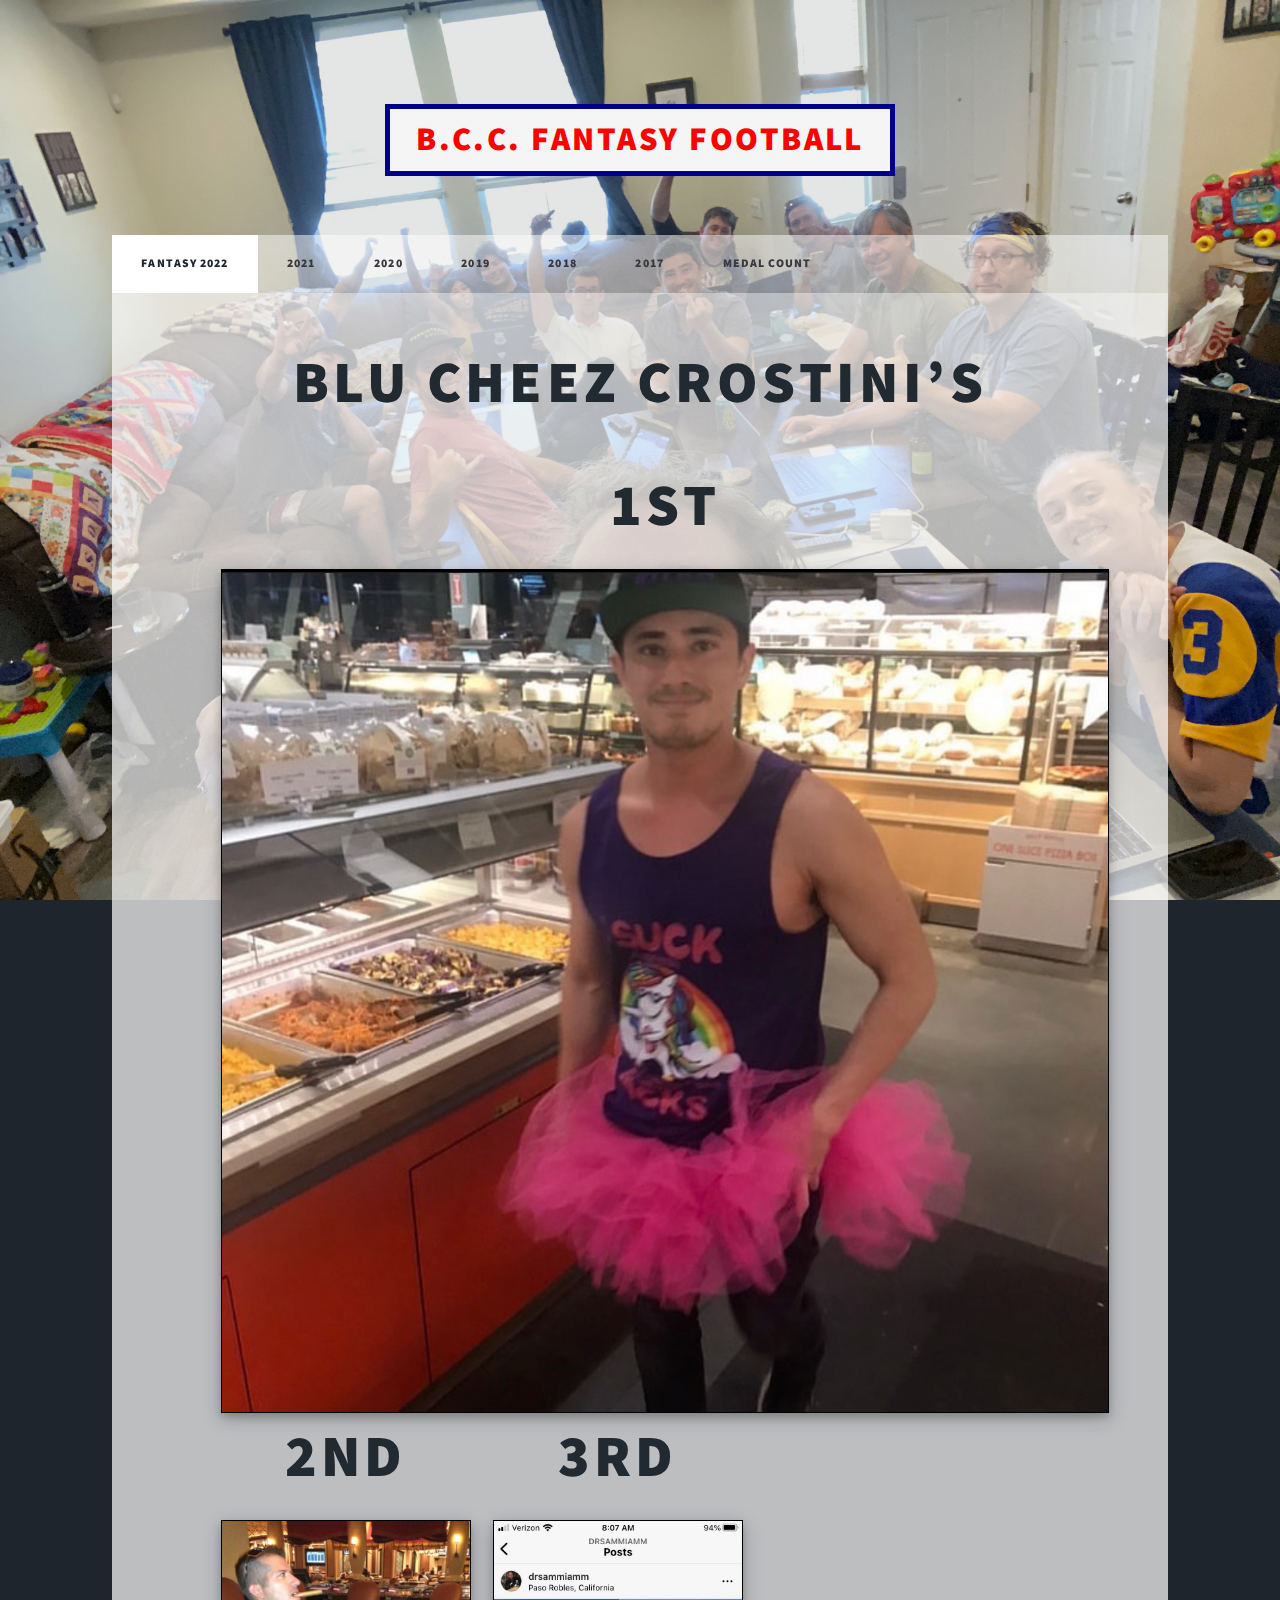
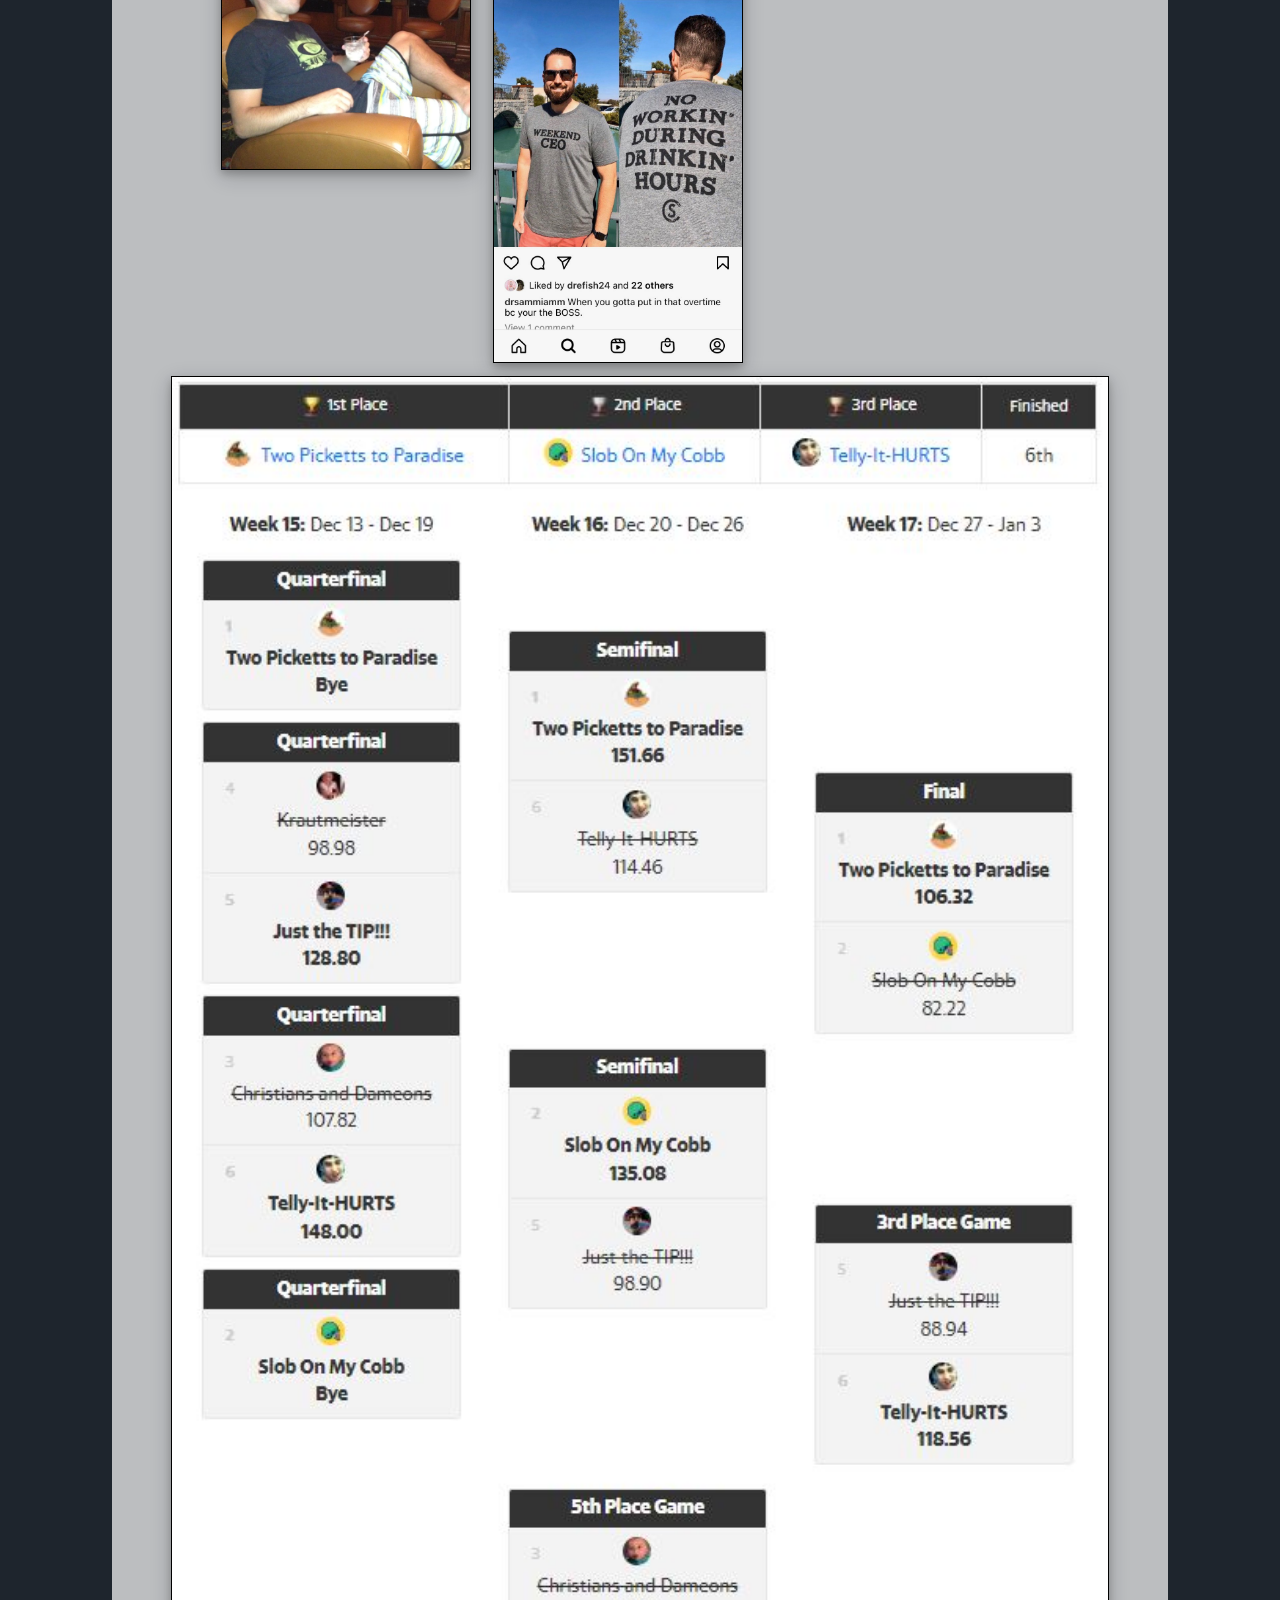
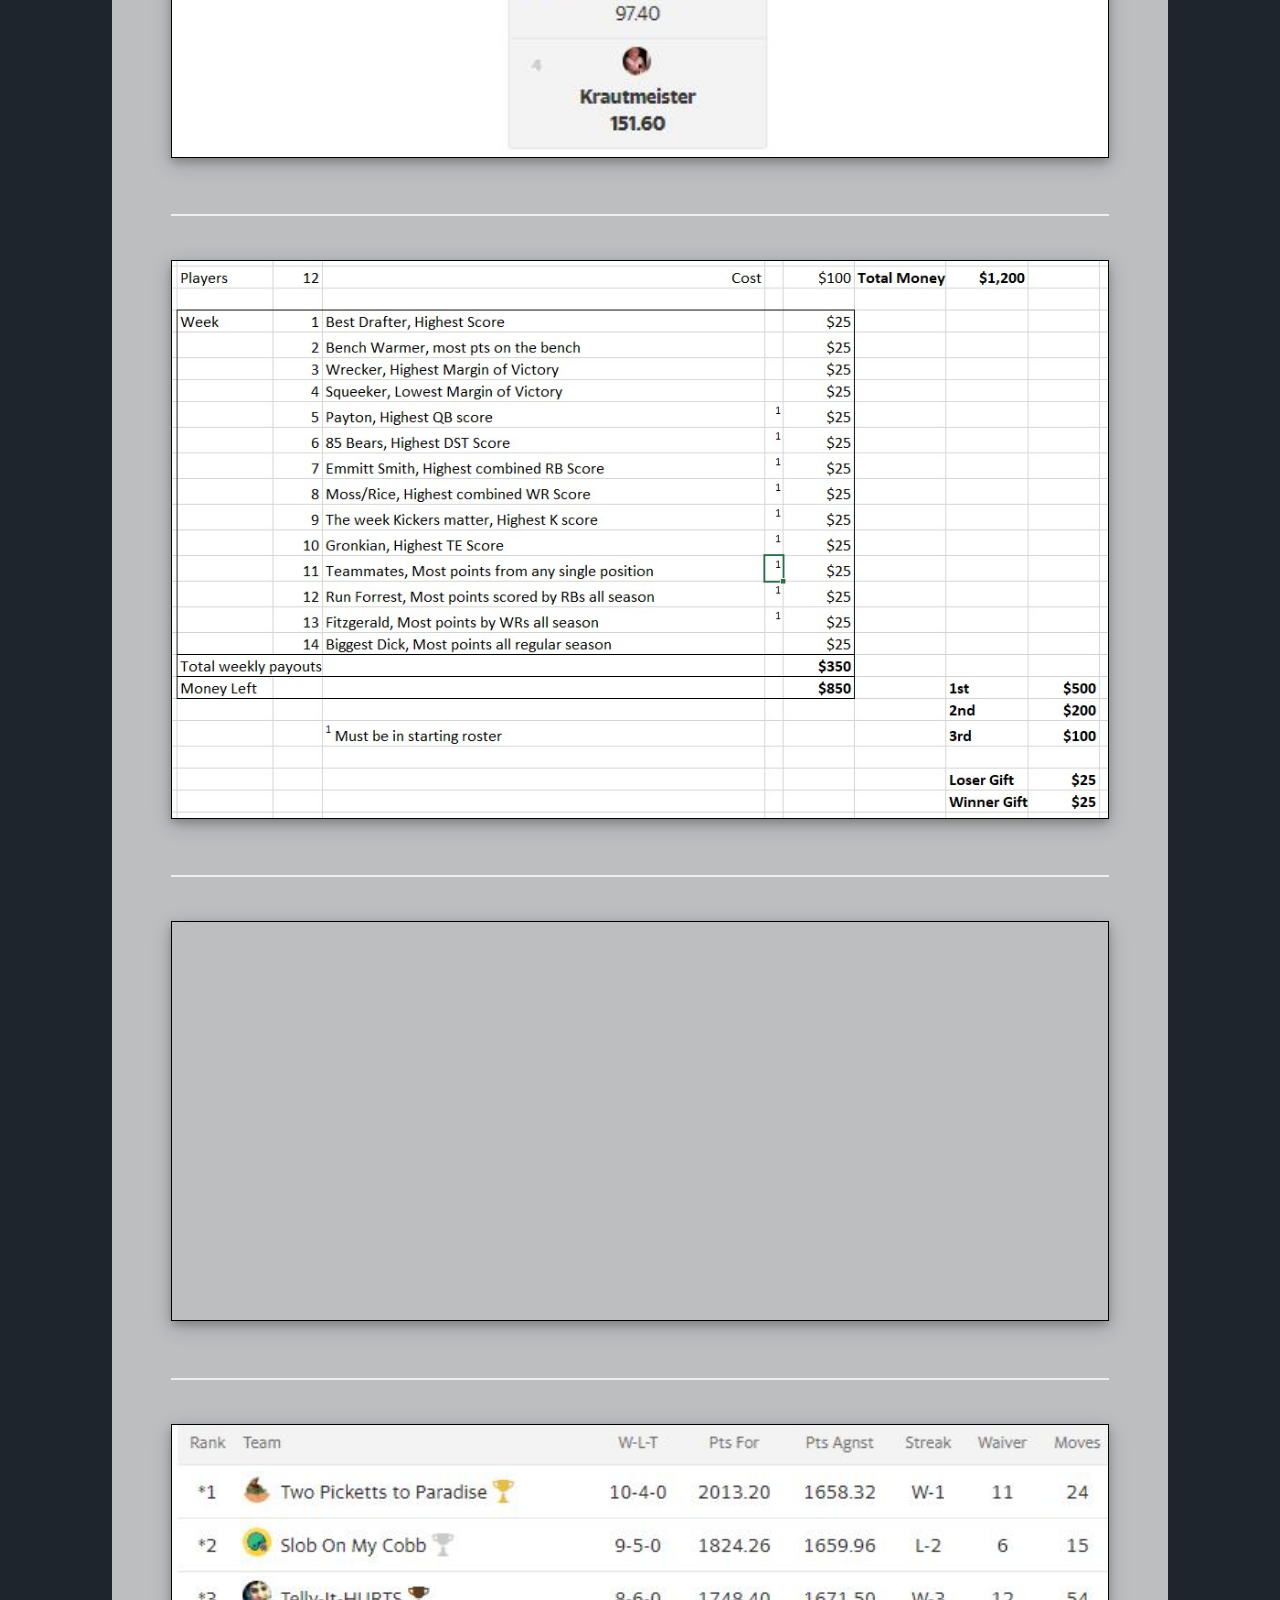
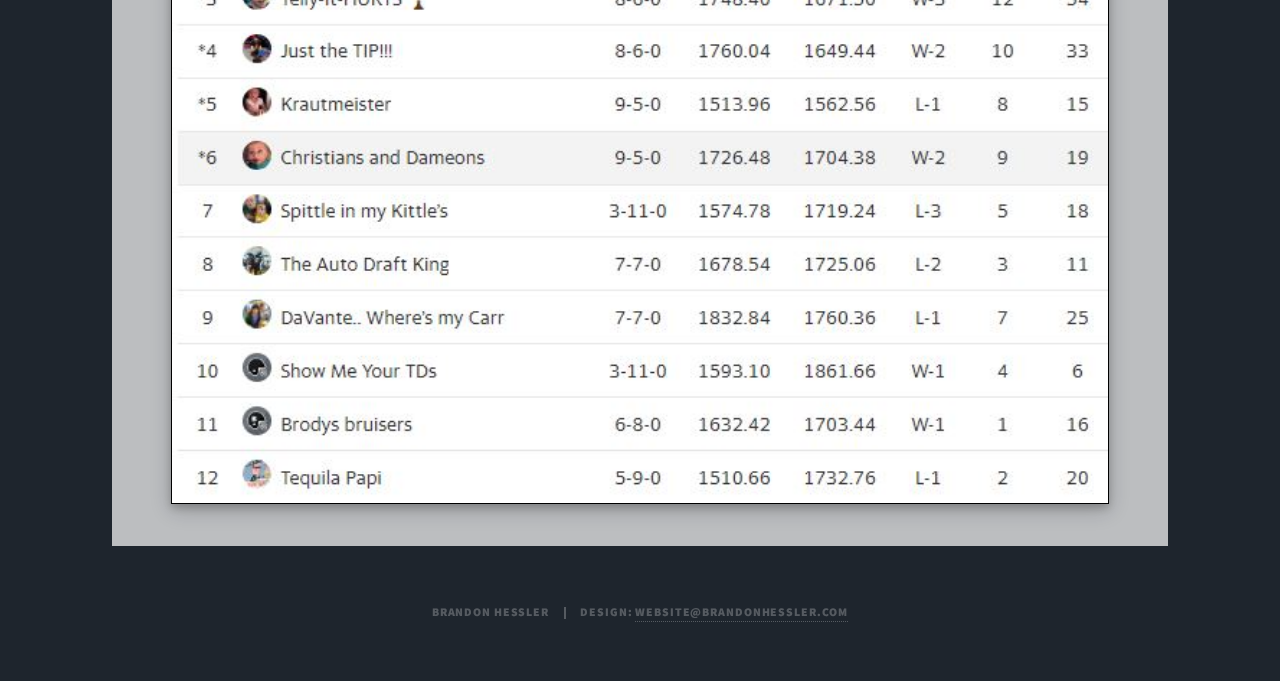
==== commit f72e5a37: "index copy too" ====
--- a/index.html
+++ b/index.html
@@ -41,15 +41,6 @@
 			border: 1px solid black;
 			box-shadow: 0 4px 8px 0 rgba(0, 0, 0, 0.2), 0 6px 20px 0 rgba(0, 0, 0, 0.19);
 		}
-		.float-container {
-			padding: 20px;
-		}
-
-		.float-child {
-			width: 25%;
-			float: left;
-			padding: 20px;
-		}
 	</style>
 </head>
 <body onload="activeNavTab()" class="is-preload">
@@ -63,53 +54,52 @@
 	<!-- Main -->
 
 	<div id="main">
-		<article style="padding-bottom: 42em">
+		<article>
 			<!-- Featured Post -->
 			<article class="post featured">
 				<header class="major">
-					<h1><a target="_blank" href="https://football.fantasysports.yahoo.com/league/blue_cheese/2022">Blue Cheez Crostini’s</a></h1>
+					<h1><a target="_blank" href="https://football.fantasysports.yahoo.com/league/blue_cheese/2022">Blu Cheez Crostini’s</a></h1>
 				</header>
-				<!--                https://football.fantasysports.yahoo.com/f1/100866-->
 				<!--<ul class="actions special">-->
 				<!--<li><a href="#" class="button large">Full Story</a></li>-->
 				<!--</ul>-->
 			</article>
 
-			<article class="post featured">
-				<header class="major">
-					<h2>Welcome Back!</h2>
-					There will be laughs, there will be tears, Lee-Ann will compare you to whiny little girl; it's that time of year again, welcome back to another great year of fantasy football!
-					<br/>
-					<br/>
-				</header>
-			</article>
+			<div style="display: inline-block; text-align: center; margin-left: 50px">
+				<div class="row">
+					<div class="col-4-med">
+						<div class="card">
+							<h1>1st</h1>
+							<img src="../images/kirkus.jpg">
+						</div>
+					</div>
+					<div class="col-4-med">
+						<div class="card">
+							<h1>2nd</h1>
+							<img src="../images/jason.jpeg" style="width: 250px">
+						</div>
+					</div>
+					<div class="col-4-med">
+						<div class="card">
+							<h1>3rd</h1>
+							<img src="../images/sam.jpg" style="width: 250px">
+						</div>
+					</div>
+				</div>
+			</div>
+
+			<img src="../images/2022Bracket.JPG">
+
+			<hr/>
 
 			<img src="../images/weekly2021.JPG">
 
 			<br/>
 			<hr/>
 			<iframe src="https://docs.google.com/spreadsheets/d/e/2PACX-1vQe4WWp4GB4rW9MjdZFVFO7HKh61C5hfU3InbJUbdvKM_vRnSFrq9rFkL6kqV4IhpCGIbmHMYyqE_vC/pubhtml?widget=true&amp;headers=false"></iframe>
-			<!--            <iframe src="https://docs.google.com/spreadsheets/d/e/2PACX-1vSY_Qz5ZFs8_NrWfY_vWogMDHkSG3xfFdcE28Lv8-grSEYmnO2RUPIEPasp5RSAlt6g9lasyNLNZ4By/pubhtml?widget=true&amp;headers=false"></iframe>-->
-
 			<br/>
 			<hr/>
-			<article>
-				<div class="float-child">
-					<img src="../images/trophy.png">
-				</div>
-
-				<div class="float-child">
-					<img src="../images/ring.png">
-				</div>
-
-				<div class="float-child">
-					<img src="../images/updatedWinners.jpg">
-				</div>
-
-				<div class="float-child">
-					<img src="../images/venmo.jpg">
-				</div>
-			</article>
+			<img src="../images/2022Standings.JPG">
 		</article>
 	</div>
 
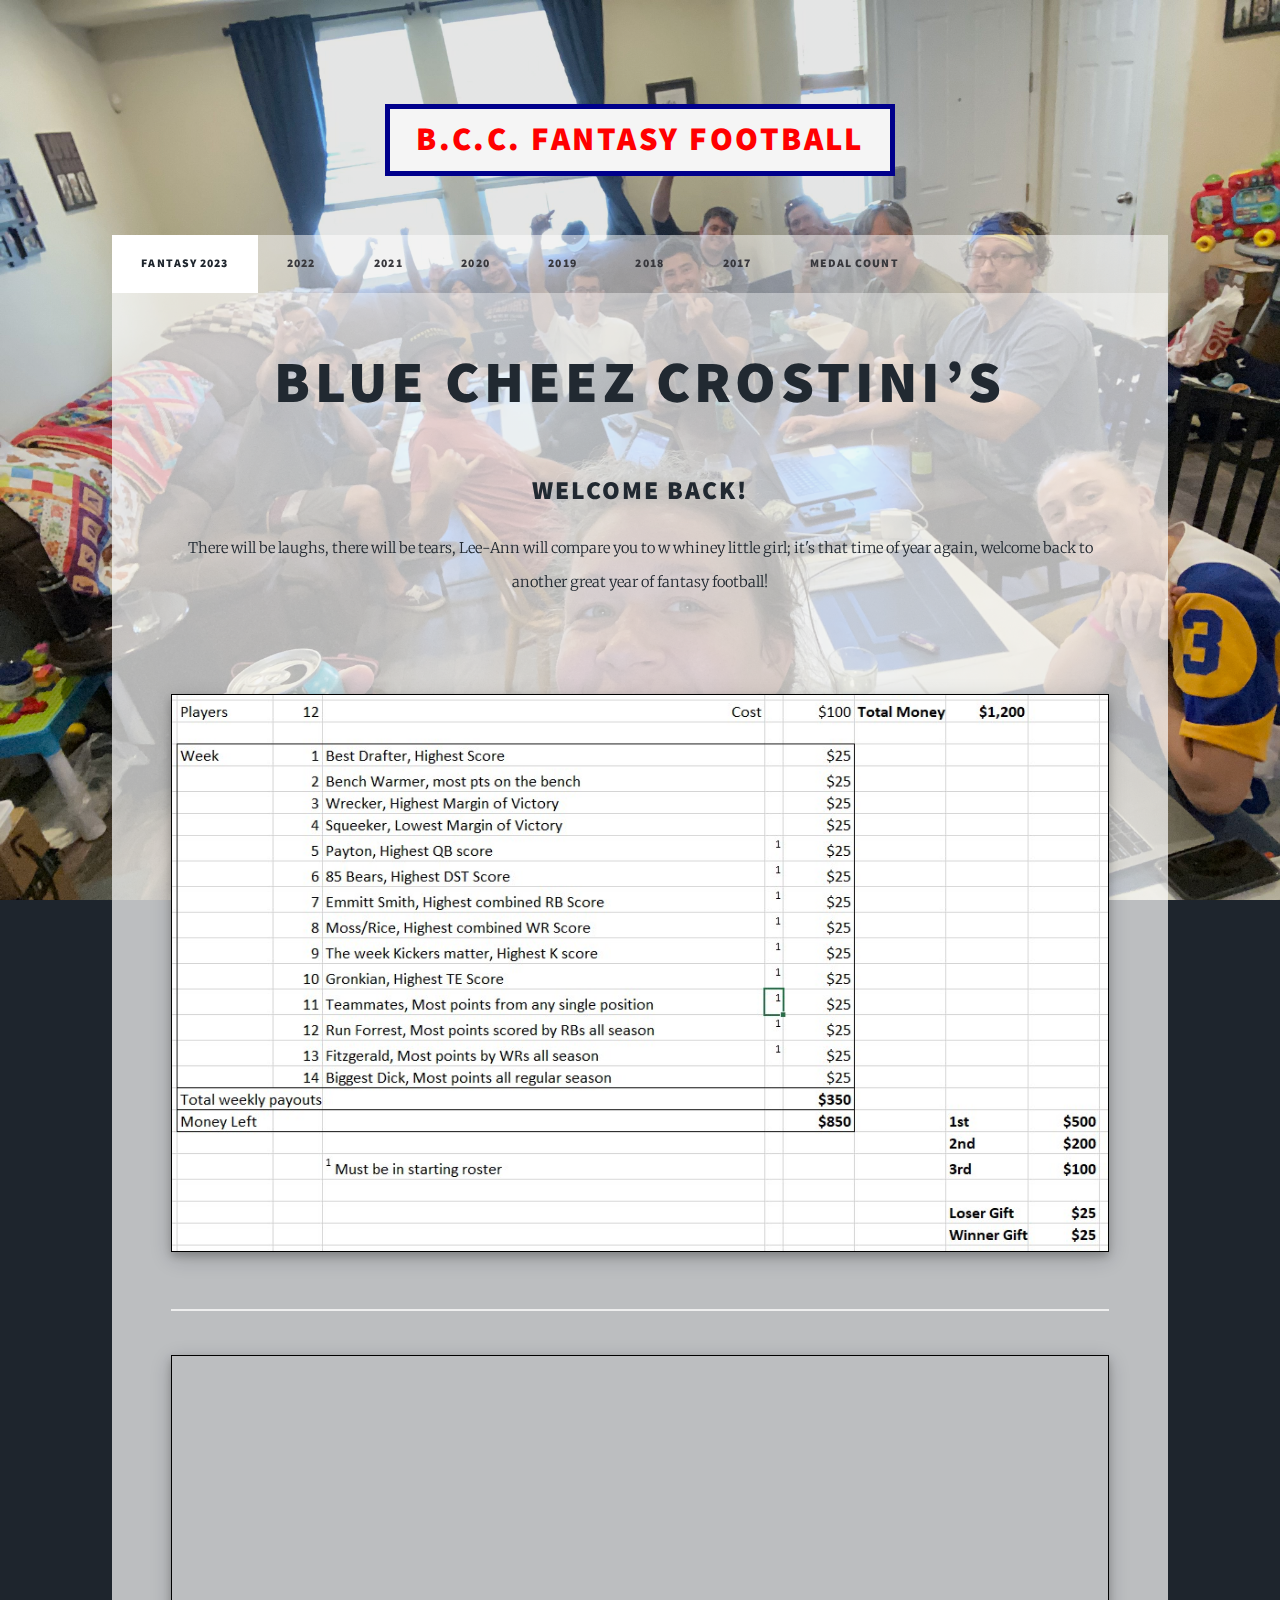
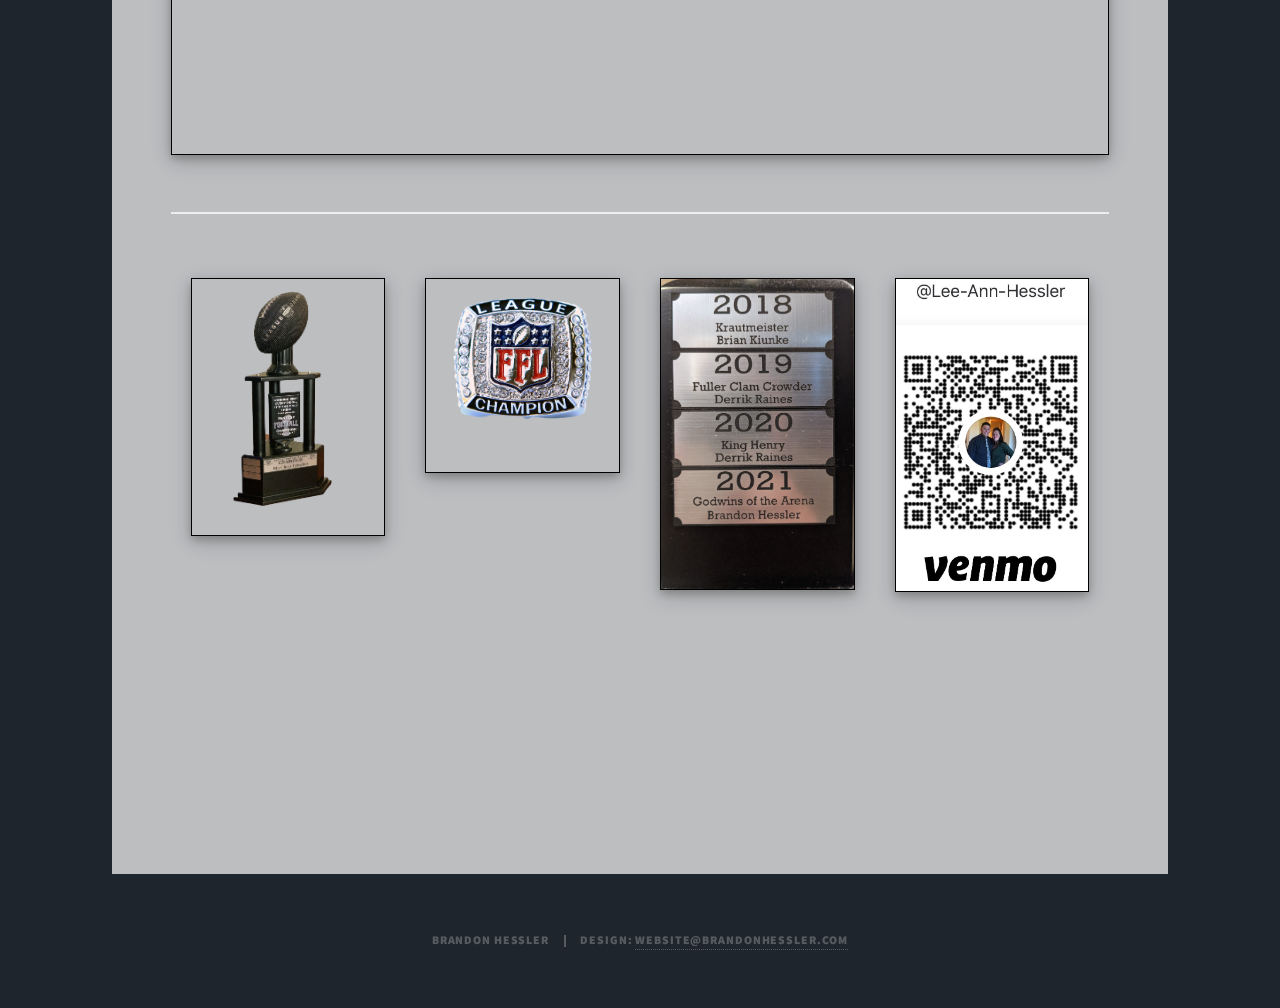
==== commit d167baab: "updated for 2023 start of season" ====
--- a/index.html
+++ b/index.html
@@ -9,7 +9,7 @@
 <script src="components/nav.js" type="text/javascript"></script>
 <script>
 	function activeNavTab() {
-		let tab = document.getElementById('nav2022');
+		let tab = document.getElementById('nav2023');
 		tab.className += 'active'
 	};
 </script>
@@ -41,6 +41,15 @@
 			border: 1px solid black;
 			box-shadow: 0 4px 8px 0 rgba(0, 0, 0, 0.2), 0 6px 20px 0 rgba(0, 0, 0, 0.19);
 		}
+		.float-container {
+			padding: 20px;
+		}
+
+		.float-child {
+			width: 25%;
+			float: left;
+			padding: 20px;
+		}
 	</style>
 </head>
 <body onload="activeNavTab()" class="is-preload">
@@ -54,52 +63,52 @@
 	<!-- Main -->
 
 	<div id="main">
-		<article>
+		<article style="padding-bottom: 42em">
 			<!-- Featured Post -->
 			<article class="post featured">
 				<header class="major">
-					<h1><a target="_blank" href="https://football.fantasysports.yahoo.com/league/blue_cheese/2022">Blu Cheez Crostini’s</a></h1>
+					<h1><a target="_blank" href="https://football.fantasysports.yahoo.com/f1/452009">Blue Cheez Crostini’s</a></h1>
 				</header>
+				<!--                https://football.fantasysports.yahoo.com/f1/100866-->
 				<!--<ul class="actions special">-->
 				<!--<li><a href="#" class="button large">Full Story</a></li>-->
 				<!--</ul>-->
 			</article>
 
-			<div style="display: inline-block; text-align: center; margin-left: 50px">
-				<div class="row">
-					<div class="col-4-med">
-						<div class="card">
-							<h1>1st</h1>
-							<img src="../images/kirkus.jpg">
-						</div>
-					</div>
-					<div class="col-4-med">
-						<div class="card">
-							<h1>2nd</h1>
-							<img src="../images/jason.jpeg" style="width: 250px">
-						</div>
-					</div>
-					<div class="col-4-med">
-						<div class="card">
-							<h1>3rd</h1>
-							<img src="../images/sam.jpg" style="width: 250px">
-						</div>
-					</div>
-				</div>
-			</div>
-
-			<img src="../images/2022Bracket.JPG">
-
-			<hr/>
+			<article class="post featured">
+				<header class="major">
+					<h2>Welcome Back!</h2>
+					There will be laughs, there will be tears, Lee-Ann will compare you to w whiney little girl; it's that time of year again, welcome back to another great year of fantasy football!
+					<br/>
+					<br/>
+				</header>
+			</article>
 
 			<img src="../images/weekly2021.JPG">
 
 			<br/>
 			<hr/>
-			<iframe src="https://docs.google.com/spreadsheets/d/e/2PACX-1vQe4WWp4GB4rW9MjdZFVFO7HKh61C5hfU3InbJUbdvKM_vRnSFrq9rFkL6kqV4IhpCGIbmHMYyqE_vC/pubhtml?widget=true&amp;headers=false"></iframe>
+			<iframe src="https://docs.google.com/spreadsheets/d/e/2PACX-1vRkJuigpzTpKbL81zVr5Bb8nRE3cuJ0p-DJiLufm8_SnBLn0So8RvnA4ywNt6NiHbML4KdLO0MzBBBP/pubhtml?widget=true&amp;headers=false"></iframe>
+
 			<br/>
 			<hr/>
-			<img src="../images/2022Standings.JPG">
+			<article>
+				<div class="float-child">
+					<img src="../images/trophy.png">
+				</div>
+
+				<div class="float-child">
+					<img src="../images/ring.png">
+				</div>
+
+				<div class="float-child">
+					<img src="../images/updatedWinners.jpg">
+				</div>
+
+				<div class="float-child">
+					<img src="../images/venmo.jpg">
+				</div>
+			</article>
 		</article>
 	</div>
 
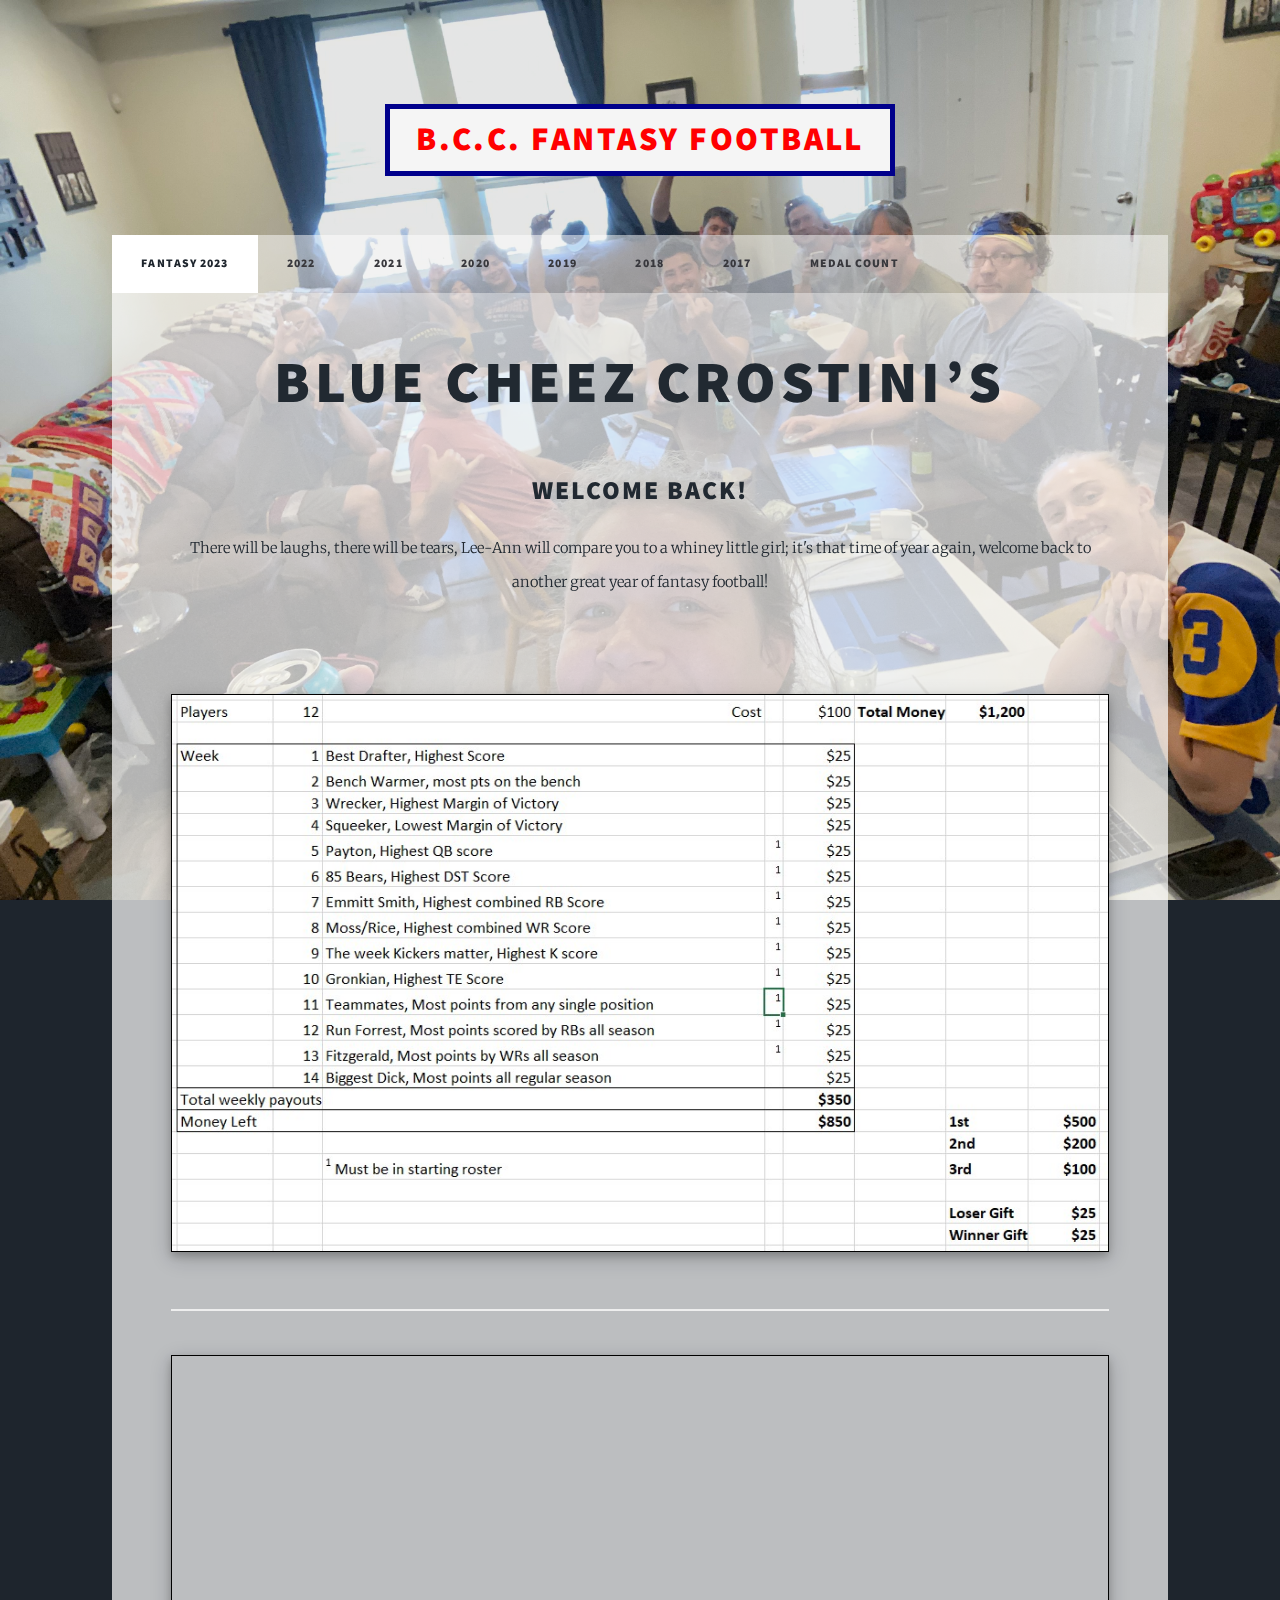
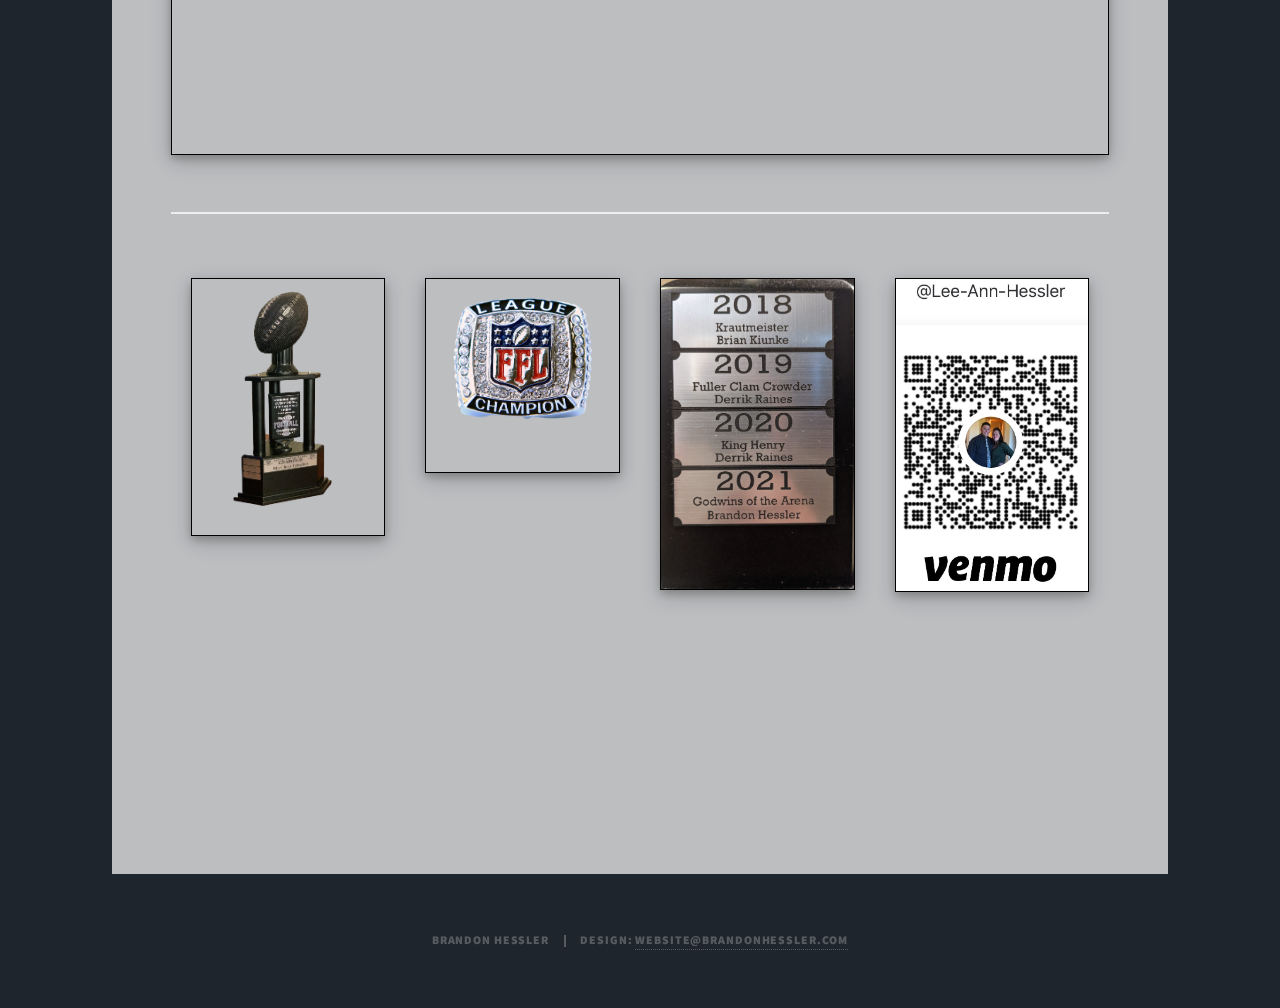
==== commit 8f416374: "spelling is dum" ====
--- a/index.html
+++ b/index.html
@@ -78,7 +78,7 @@
 			<article class="post featured">
 				<header class="major">
 					<h2>Welcome Back!</h2>
-					There will be laughs, there will be tears, Lee-Ann will compare you to w whiney little girl; it's that time of year again, welcome back to another great year of fantasy football!
+					There will be laughs, there will be tears, Lee-Ann will compare you to a whiney little girl; it's that time of year again, welcome back to another great year of fantasy football!
 					<br/>
 					<br/>
 				</header>
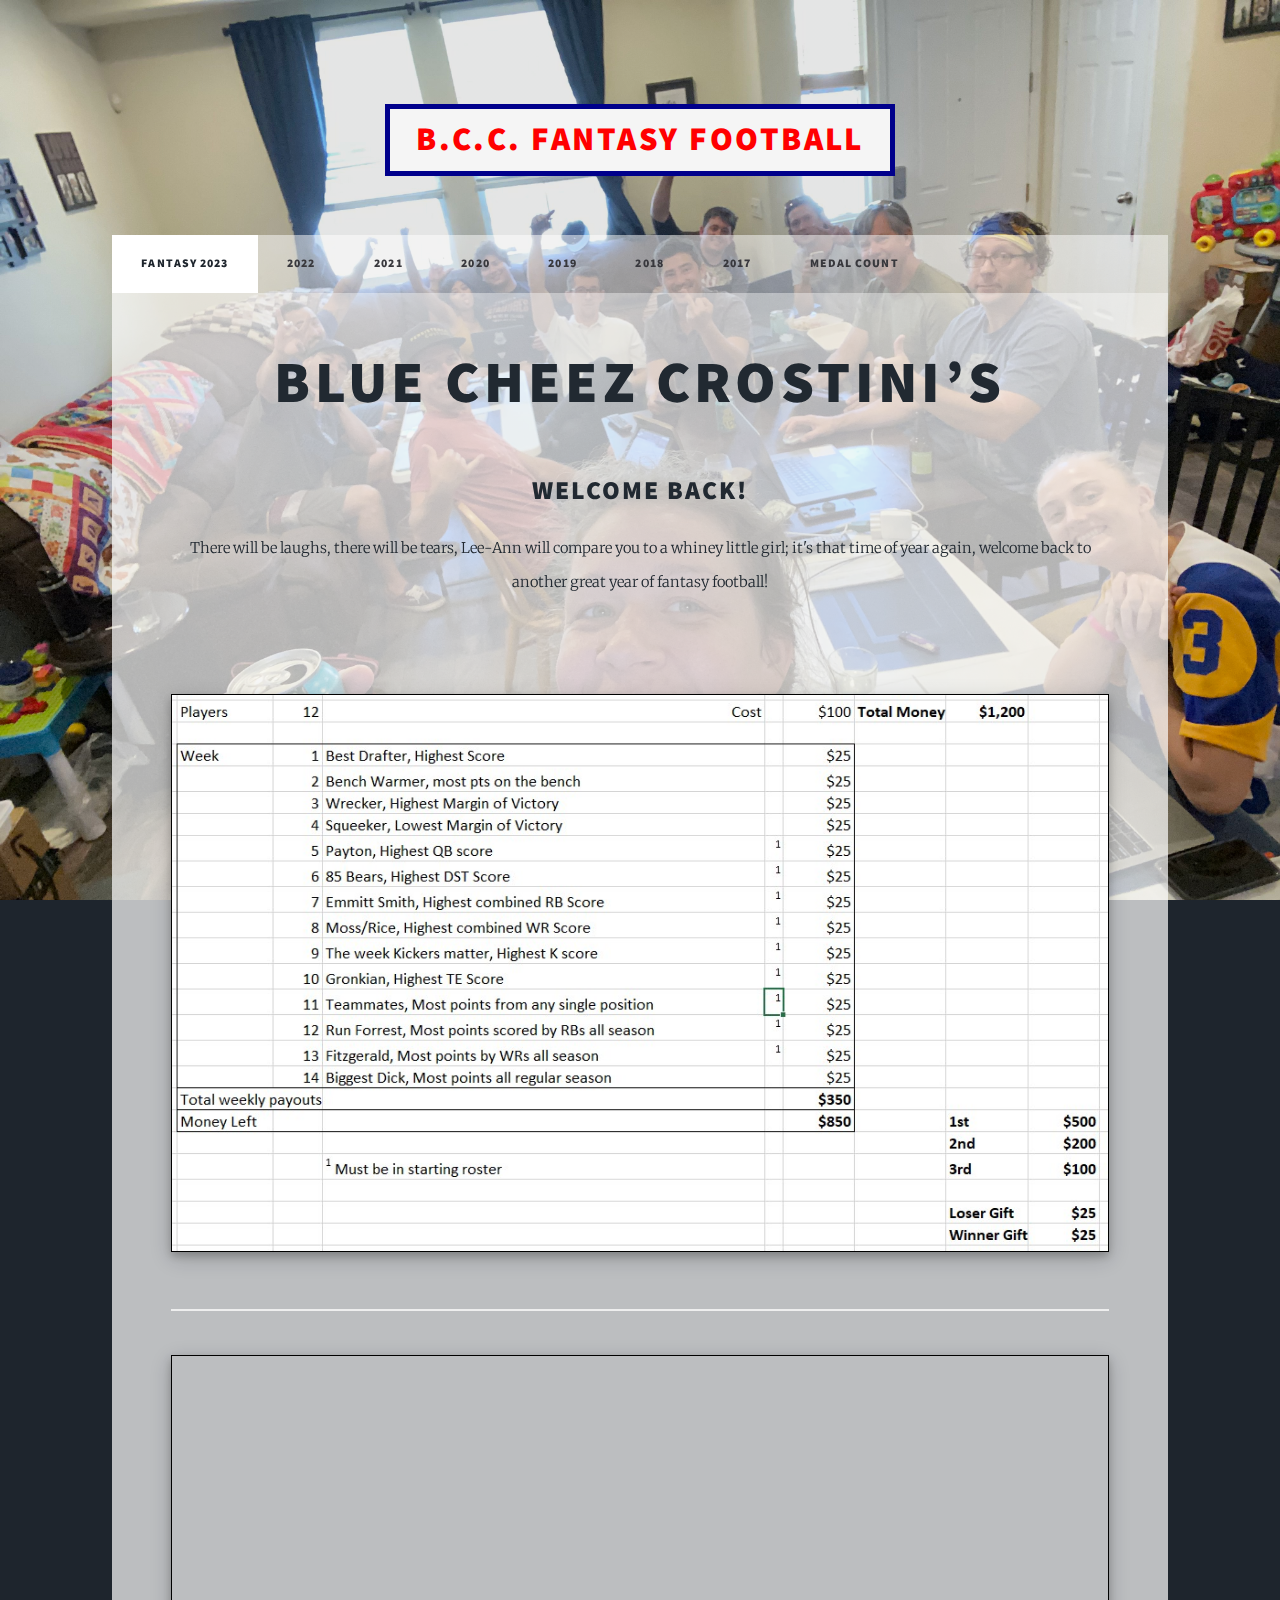
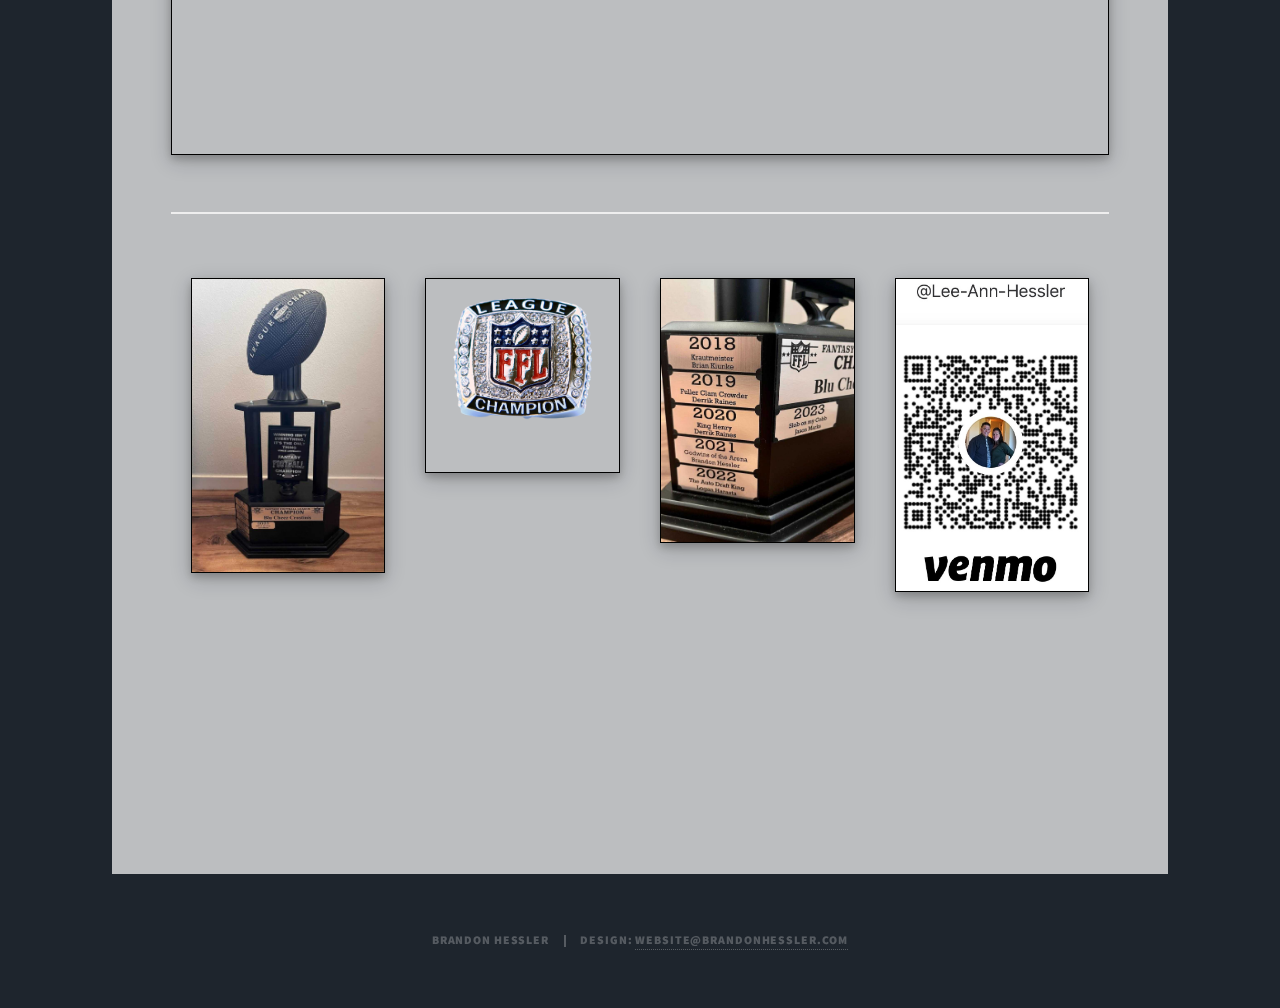
==== commit 78555b3e: "New images" ====
--- a/index.html
+++ b/index.html
@@ -94,7 +94,7 @@
 			<hr/>
 			<article>
 				<div class="float-child">
-					<img src="../images/trophy.png">
+					<img src="../images/Trophy.jpg">
 				</div>
 
 				<div class="float-child">
@@ -102,7 +102,7 @@
 				</div>
 
 				<div class="float-child">
-					<img src="../images/updatedWinners.jpg">
+					<img src="../images/WinnerPlaques.jpg">
 				</div>
 
 				<div class="float-child">
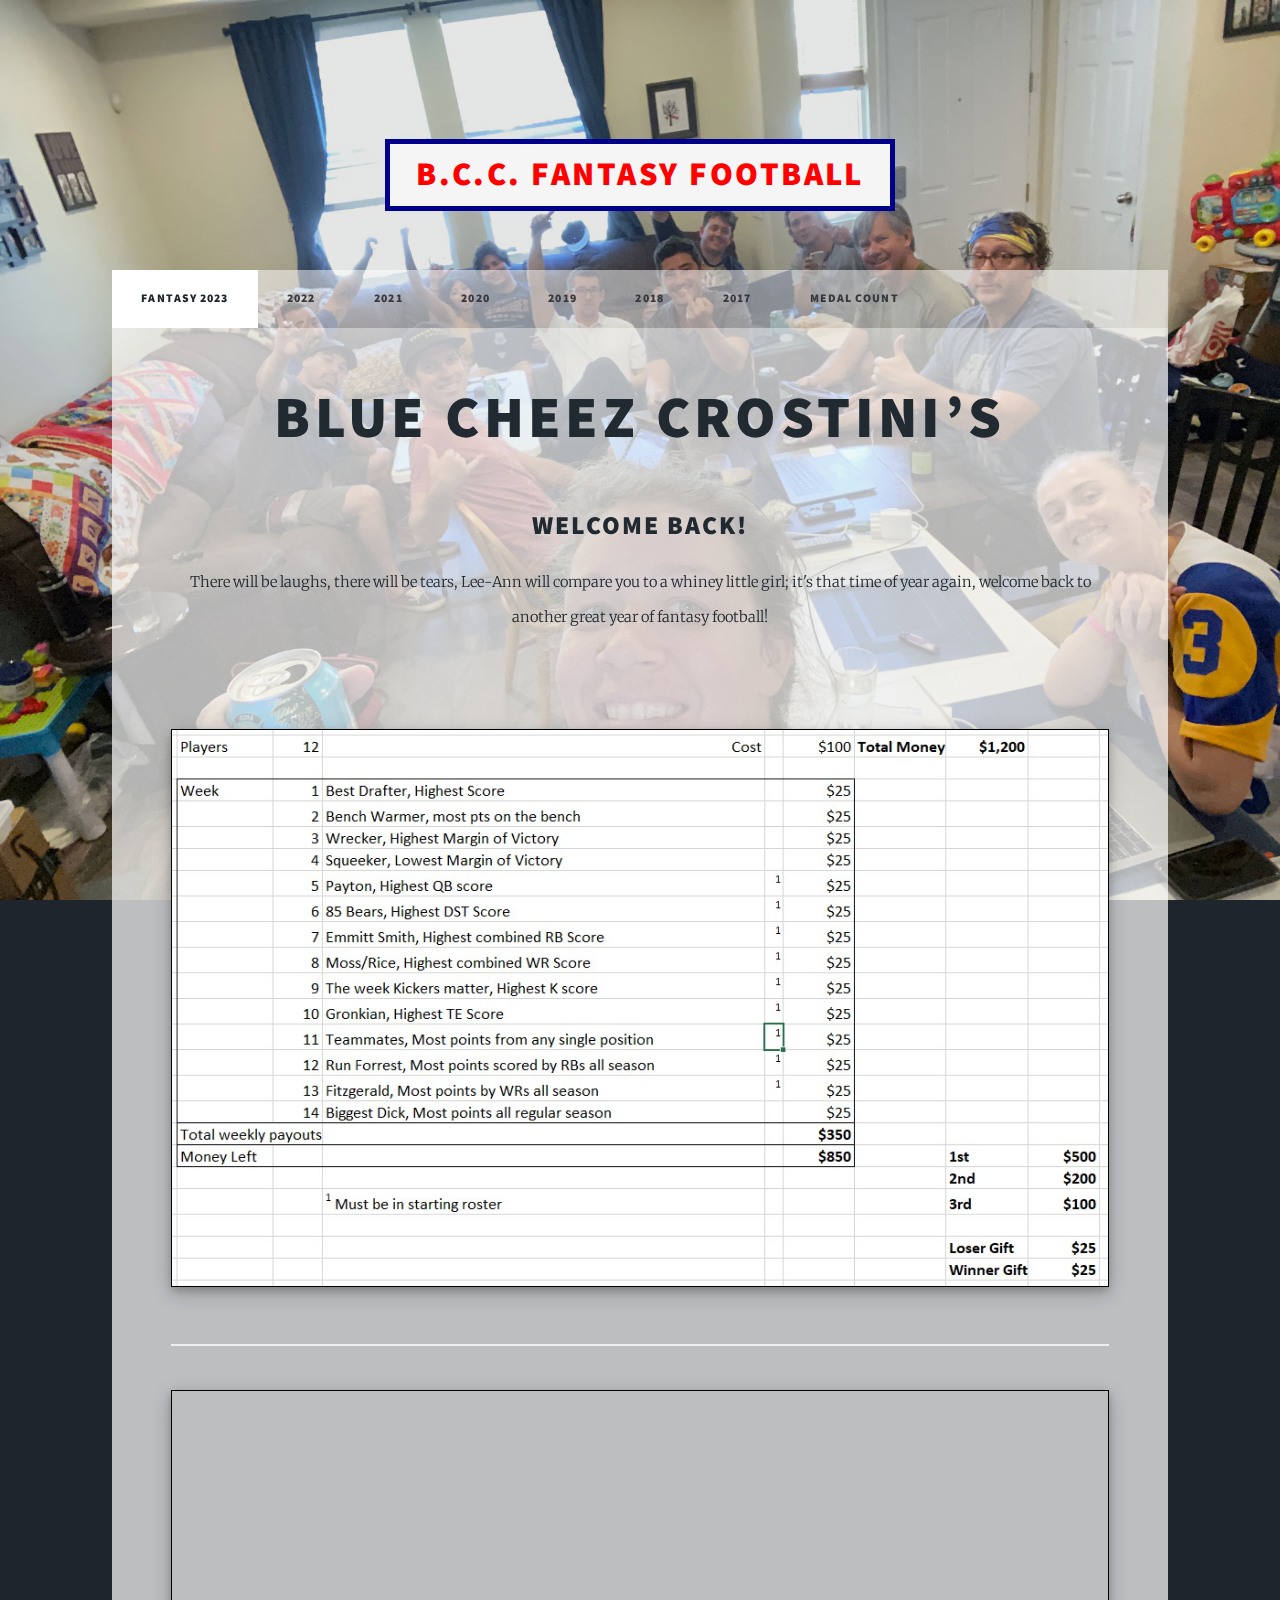
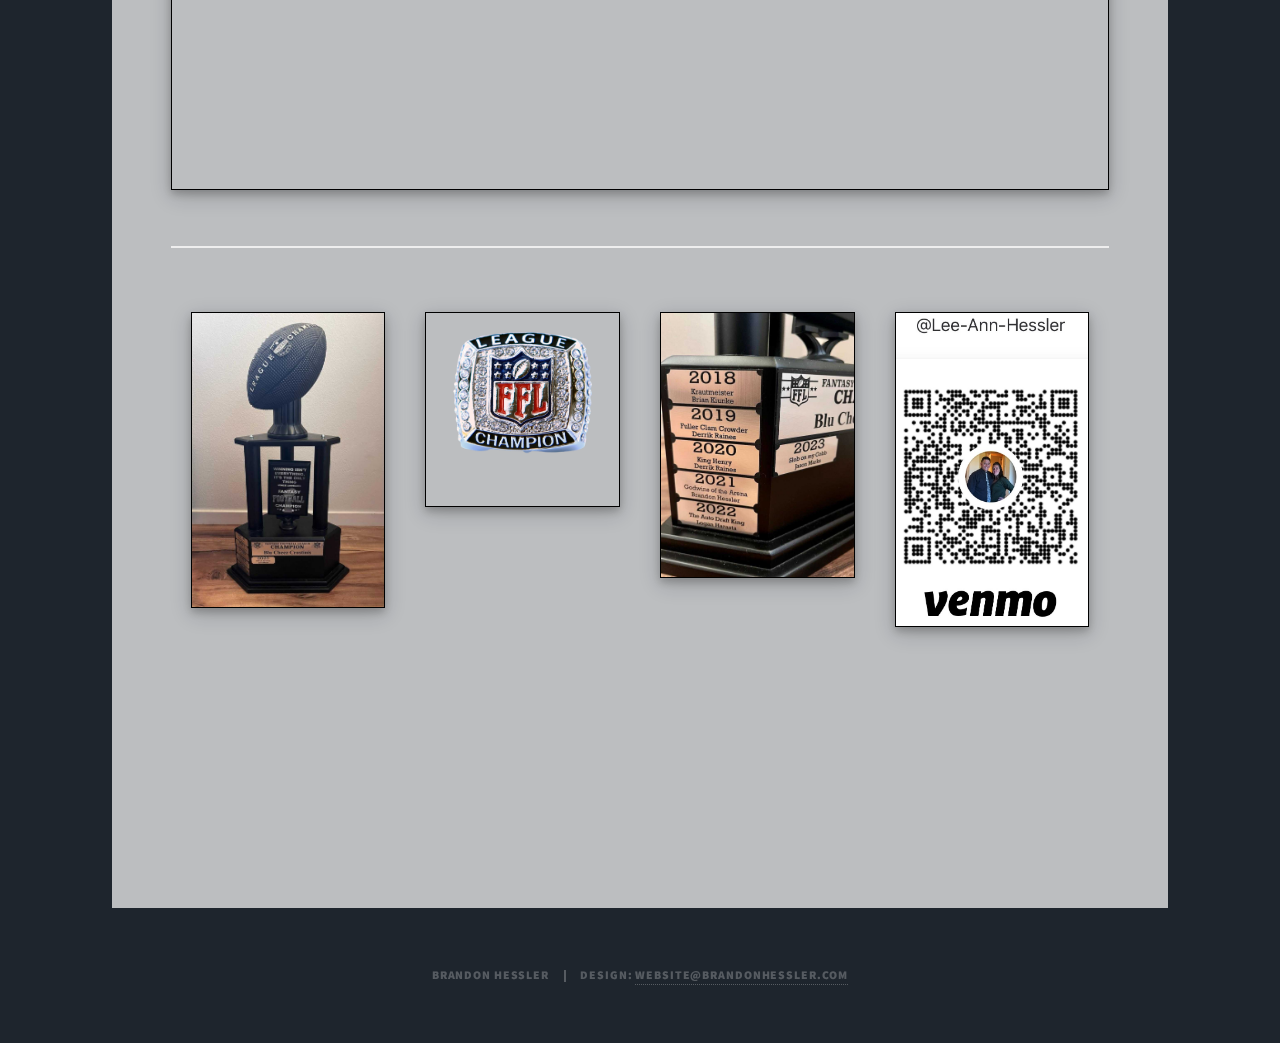
==== commit 865c6052: "Trying to set the social media image" ====
--- a/index.html
+++ b/index.html
@@ -27,6 +27,10 @@
 	<link rel="mask-icon" href="/safari-pinned-tab.svg" color="#5bbad5">
 	<meta name="msapplication-TileColor" content="#da532c">
 	<meta name="theme-color" content="#ffffff">
+	WinnerPlaques.jpg
+	<meta property=’og:image’ content='/images/WinnerPlaques.jpg'/>
+	<meta property='og:image:width' content='1200' />
+	<meta property='og:image:height' content='627' />
 	<style>
 		img {
 			width: 100%;
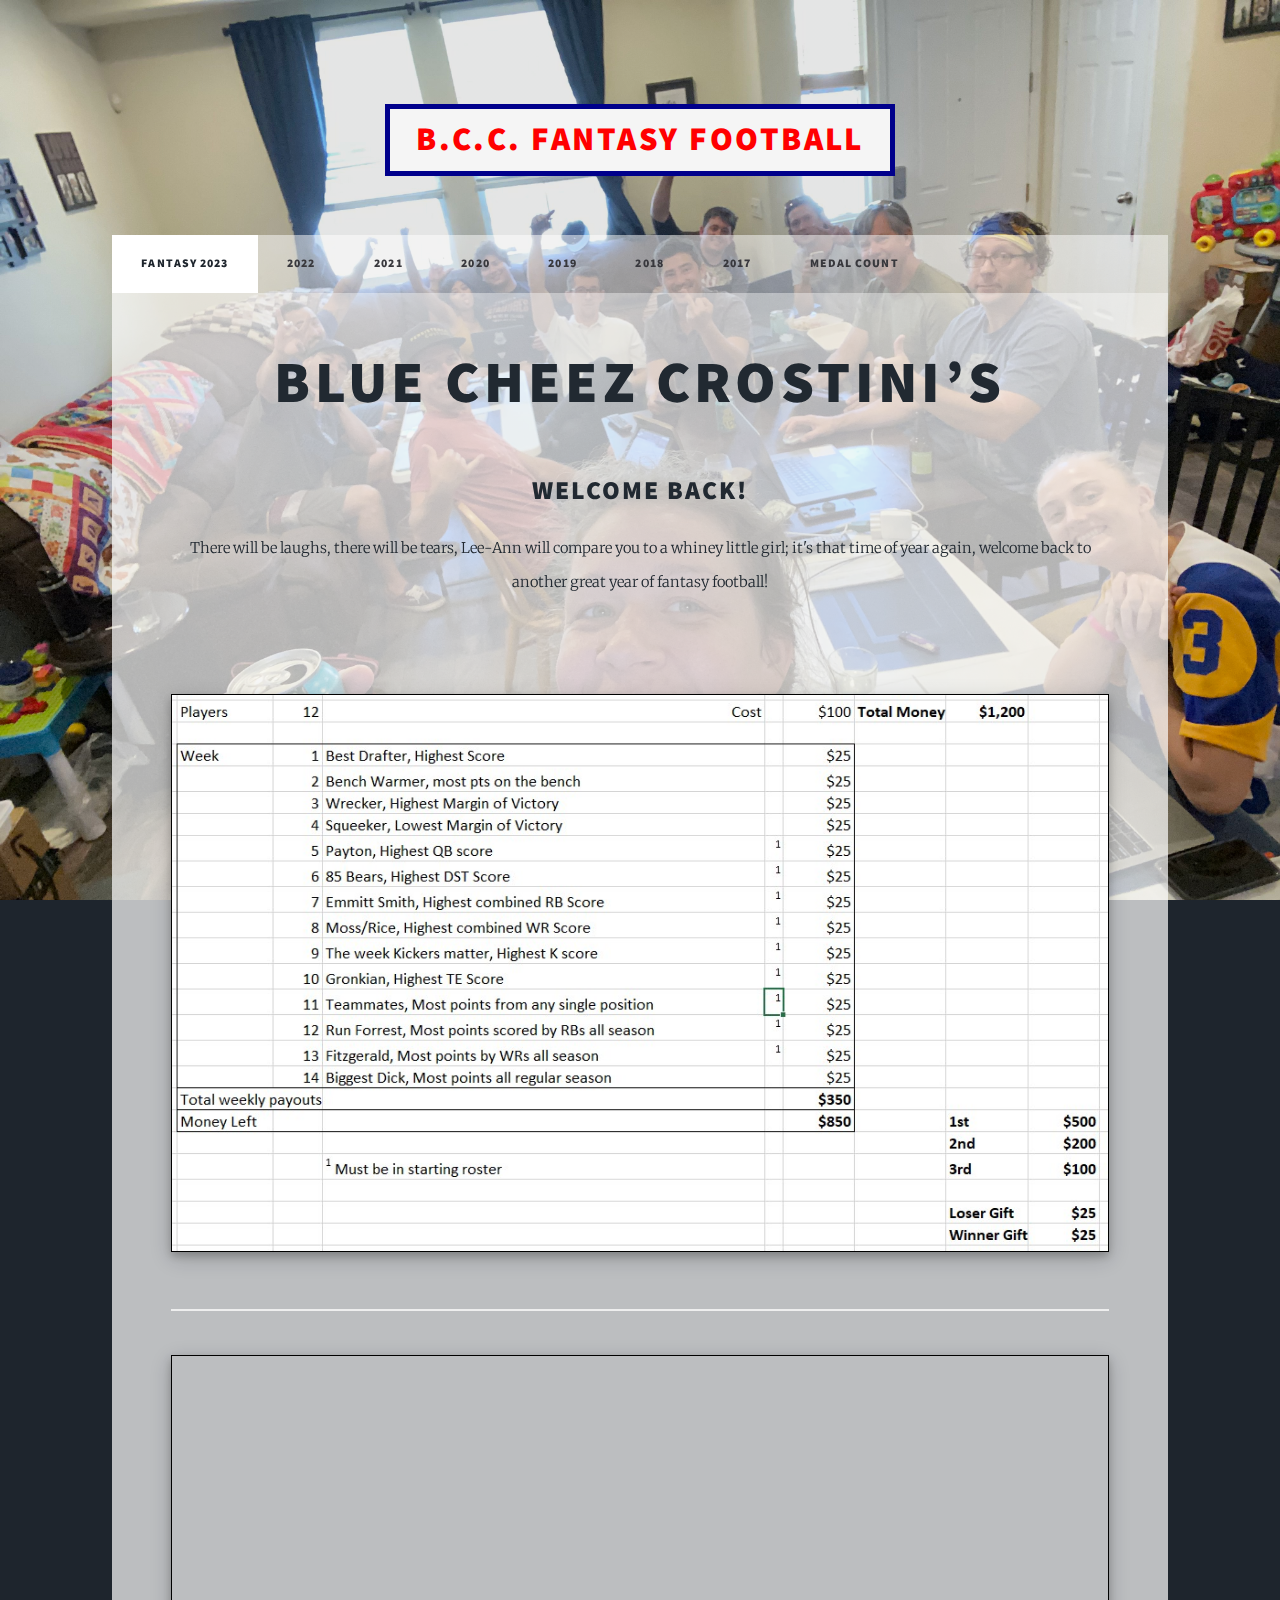
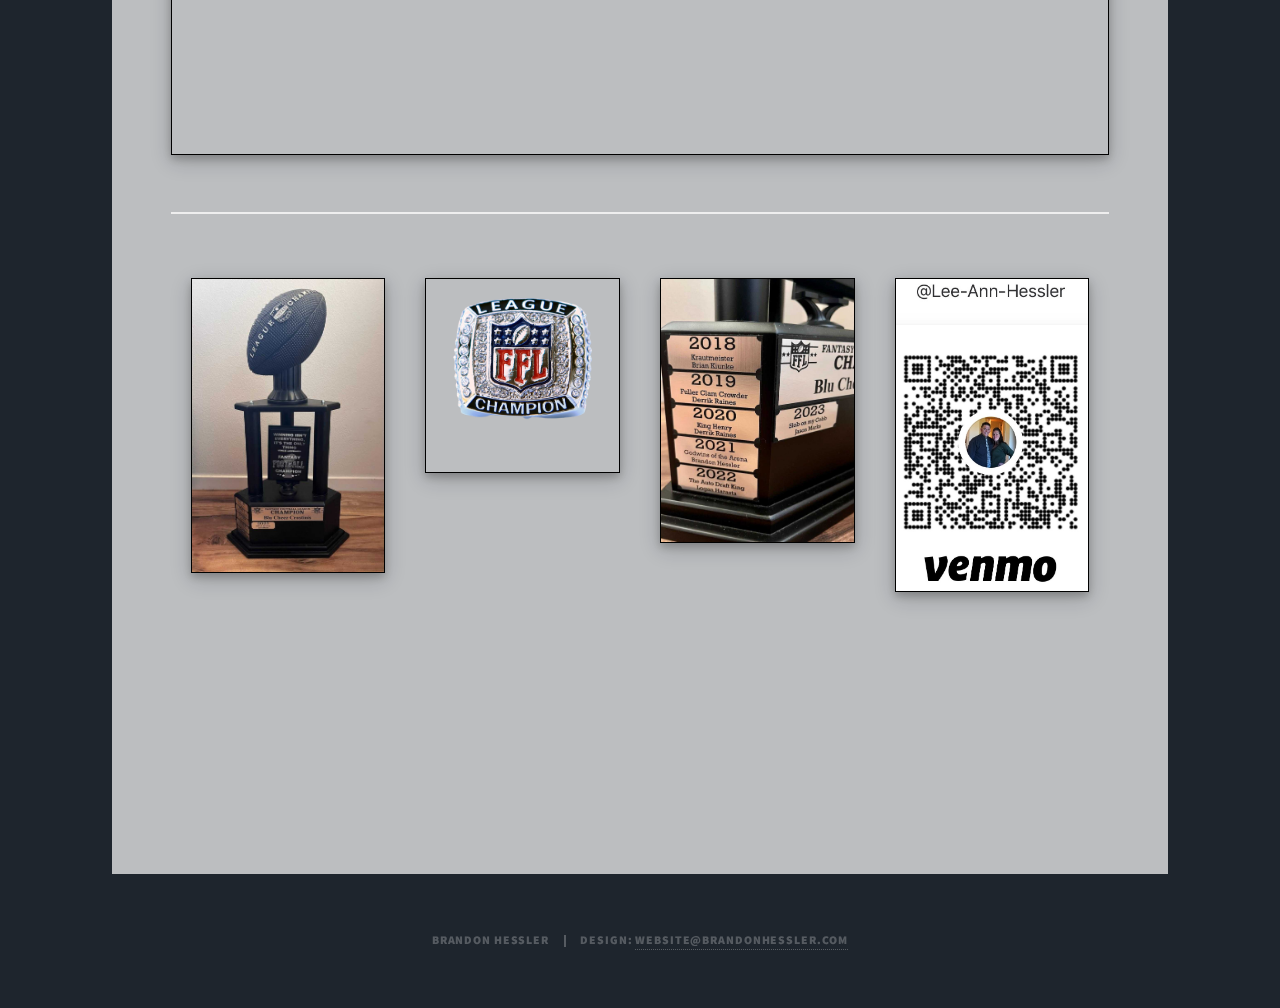
==== commit f9f5c357: "Trying to set the social media image second try" ====
--- a/index.html
+++ b/index.html
@@ -15,7 +15,7 @@
 </script>
 <html>
 <head>
-	<title>BCC FFB</title>
+	<title>BCC FFL</title>
 	<meta charset="utf-8" />
 	<meta name="viewport" content="width=device-width, initial-scale=1, user-scalable=yes" />
 	<link rel="stylesheet" href="assets/css/main.css" />
@@ -27,10 +27,11 @@
 	<link rel="mask-icon" href="/safari-pinned-tab.svg" color="#5bbad5">
 	<meta name="msapplication-TileColor" content="#da532c">
 	<meta name="theme-color" content="#ffffff">
-	WinnerPlaques.jpg
-	<meta property=’og:image’ content='/images/WinnerPlaques.jpg'/>
-	<meta property='og:image:width' content='1200' />
-	<meta property='og:image:height' content='627' />
+	<meta property=’og:title’ content='BCC FFL'/>
+	<meta property=’og:image’ content='https://lh3.googleusercontent.com/pw/ADCreHdbhCVV7yhgk0jELeNxXWRLDOTKWjmsJ642hVZp76ry5cBO0h0b044gAlgHhAxPAD7tI7y95XSDw-johFfmH1nGjWNuOLmfVPGn8EYazxTGrY4VPs68XqgnjY8V9E7-UVX89uwjsH_XVjwr5RrsuGezmg=w744-h1018-s-no?authuser=0'/>
+	<meta property='og:description' content="Bleu Cheez Crostini's Fantasy Football League"/>
+	<meta property='og:image:width' content='935' />
+	<meta property='og:image:height' content='1280' />
 	<style>
 		img {
 			width: 100%;
